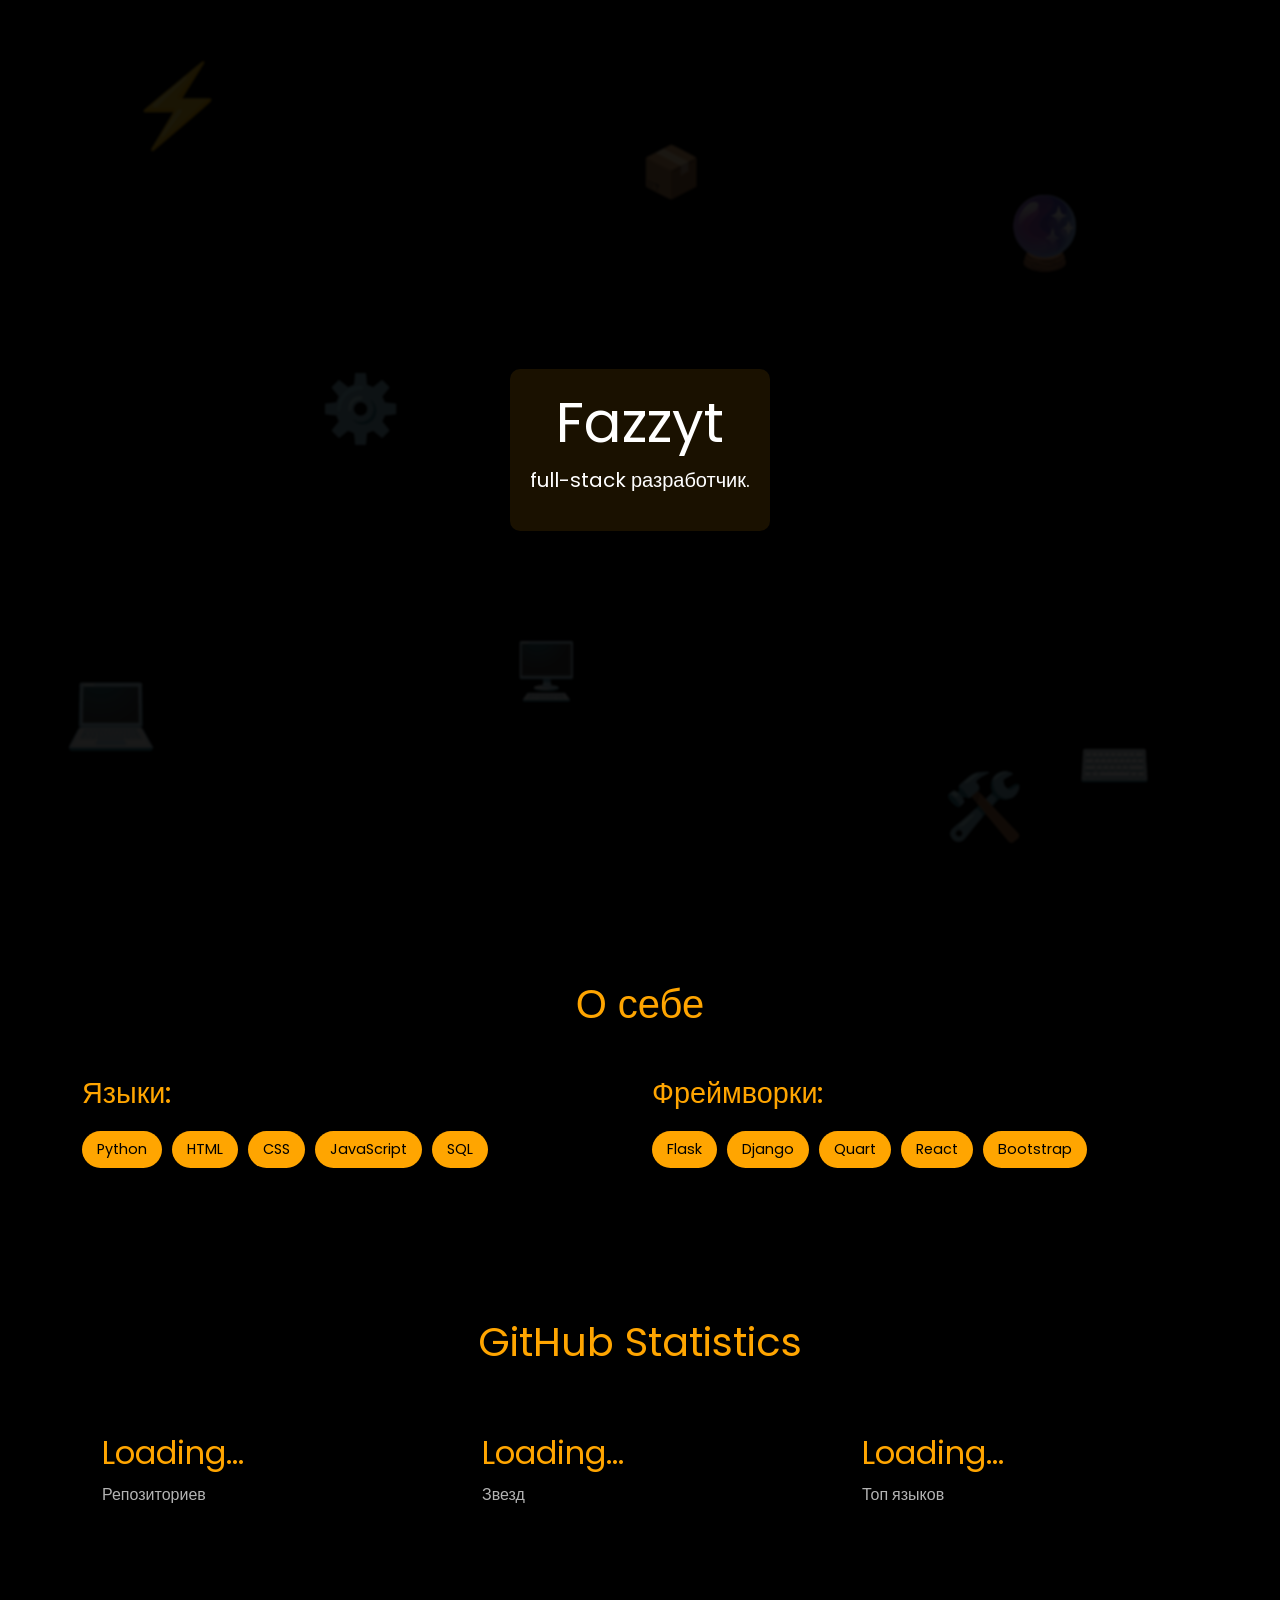
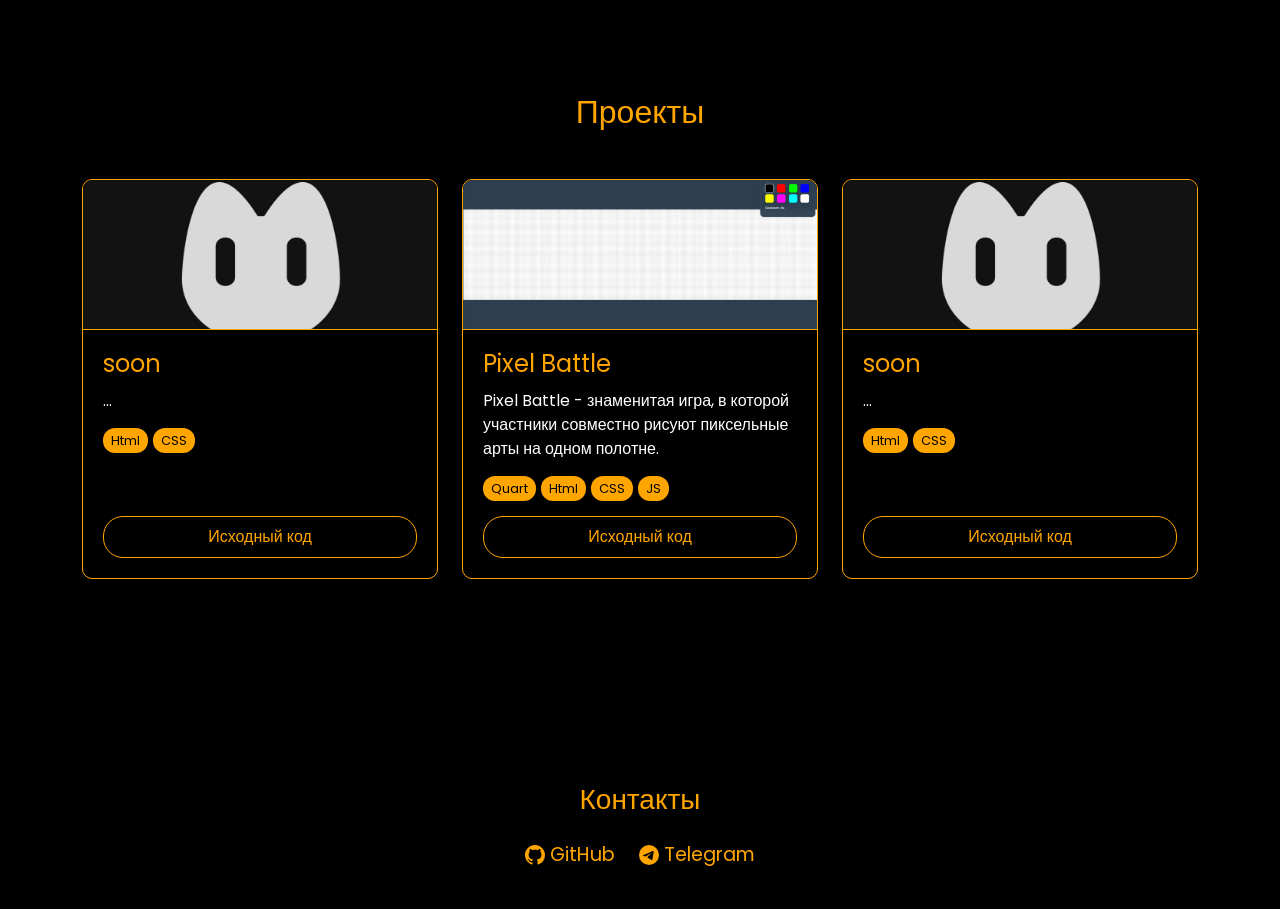
==== index.html @ d3c813a8 "1.3 пошалил" ====
<!DOCTYPE html>
<html lang="ru">
<head>
    <meta charset="UTF-8">
    <meta name="viewport" content="width=device-width, initial-scale=1.0">
    <title>Fazzyt</title>
    <link rel="stylesheet" href="css/bootstrap.css">
    <link rel="stylesheet" href="css/aos.css">
    <link rel="stylesheet" href="css/styles.css">
</head>
<body>

    <header class="parallax-header">
        <div class="parallax-bg"></div>
        <div class="floating-element" style="top: 5%; left: 10%; font-size: 80px;">⚡</div>
        <div class="floating-element" style="top: 20%; right: 15%; font-size: 70px;">🔮</div>
        <div class="floating-element" style="bottom: 15%; left: 5%; font-size: 75px;">💻</div>
        <div class="floating-element" style="top: 40%; left: 25%; font-size: 65px;">⚙️</div>
        <div class="floating-element" style="bottom: 10%; right: 10%; font-size: 60px;">⌨️</div>
        <div class="floating-element" style="top: 15%; left: 50%; font-size: 50px;">📦</div>
        <div class="floating-element" style="bottom: 5%; right: 20%; font-size: 65px;">🛠️</div>
        <div class="floating-element" style="top: 70%; left: 40%; font-size: 55px;">🖥️</div>
        
        <div class="header-content" data-aos="fade-up">
            <h1 class="display-4">Fazzyt</h1>
            <p class="lead">full-stack разработчик.</p>
        </div>
    </header>

    <section class="section about-section" data-aos="fade-up">
        <div class="parallax-bg"></div>
        <div class="container">
            <h2 class="section-title text-center mb-5">О себе</h2>
            <div class="row">
                <div class="col-md-6 mb-4 mb-md-0">
                    <h3 class="subsection-title">Языки:</h3>
                    <div class="skills-container">
                        <span class="skill-tag">Python</span>
                        <span class="skill-tag">HTML</span>
                        <span class="skill-tag">CSS</span>
                        <span class="skill-tag">JavaScript</span>
                        <span class="skill-tag">SQL</span>
                    </div>
                </div>

                <div class="col-md-6 mb-4 mb-md-0">
                    <h3 class="subsection-title">Фреймворки:</h3>
                    <div class="skills-container">
                        <span class="skill-tag">Flask</span>
                        <span class="skill-tag">Django</span>
                        <span class="skill-tag">Quart</span>
                        <span class="skill-tag">React</span>
                        <span class="skill-tag">Bootstrap</span>
                    </div>
                </div>
            </div>
        </div>
    </section>

    <section class="github-stats" data-aos="fade-up">
        <div class="container">
            <h2 class="section-title text-center mb-5">GitHub Statistics</h2>
            <div class="row">
                <div class="col-md-4">
                    <div class="github-card">
                        <div class="github-data">
                            <h3 id="total-repos">Loading...</h3>
                            <p>Репозиториев</p>
                        </div>
                    </div>
                </div>
                <div class="col-md-4">
                    <div class="github-card">
                        <div class="github-data">
                            <h3 id="total-stars">Loading...</h3>
                            <p>Звезд</p>
                        </div>
                    </div>
                </div>
                <div class="col-md-4">
                    <div class="github-card">
                        <div class="github-data">
                            <h3 id="top-languages">Loading...</h3>
                            <p>Топ языков</p>
                        </div>
                    </div>
                </div>
            </div>
        </div>
    </section>

    <section class="section">
        <div class="container">
            <h2 class="text-center mb-5" data-aos="fade-up" style="color: var(--primary-color);">Проекты</h2>
            <div class="row">

                <div class="col-md-6 col-lg-4 mb-4" data-aos="fade-up" data-aos-delay="100">
                    <div class="project">
                        <div class="project-image-container">
                            <img src="img/project-logo-1.png" alt="Проект 1">
                        </div>
                        <div class="project-content">
                            <div>
                                <h3 class="project-title">soon</h3>
                                <p class="project-description">...</p>
                                <div class="project-tags">
                                    <span class="project-tag">Html</span>
                                    <span class="project-tag">CSS</span>
                                </div>
                            </div>
                            <div class="project-links">
                                <a href="#" target="_blank" class="project-btn">Исходный код</a>
                            </div>
                        </div>
                    </div>
                </div>

                <div class="col-md-6 col-lg-4 mb-4" data-aos="fade-up" data-aos-delay="100">
                    <div class="project">
                        <div class="project-image-container">
                            <img src="img/pixel-battle.jpg" alt="pixel-battle">
                        </div>
                        <div class="project-content">
                            <div>
                                <h3 class="project-title">Pixel Battle</h3>
                                <p class="project-description">Pixel Battle - знаменитая игра, в которой участники совместно рисуют пиксельные арты на одном полотне.</p>
                                <div class="project-tags">
                                    <span class="project-tag">Quart</span>
                                    <span class="project-tag">Html</span>
                                    <span class="project-tag">CSS</span>
                                    <span class="project-tag">JS</span>
                                </div>
                            </div>
                            <div class="project-links">
                                <a href="https://github.com/Fazzyt/pixel-battle" target="_blank" class="project-btn">Исходный код</a>
                            </div>
                        </div>
                    </div>
                </div>

                <div class="col-md-6 col-lg-4 mb-4" data-aos="fade-up" data-aos-delay="100">
                    <div class="project">
                        <div class="project-image-container">
                            <img src="img/project-logo-1.png" alt="Проект 1">
                        </div>
                        <div class="project-content">
                            <div>
                                <h3 class="project-title">soon</h3>
                                <p class="project-description">...</p>
                                <div class="project-tags">
                                    <span class="project-tag">Html</span>
                                    <span class="project-tag">CSS</span>
                                </div>
                            </div>
                            <div class="project-links">
                                <a href="#" target="_blank" class="project-btn">Исходный код</a>
                            </div>
                        </div>
                    </div>
                </div>

            </div>
        </div>
    </section>

    <footer class="footer">
        <div class="container text-center">
            <h3 class="mb-4" style="color: var(--primary-color);">Контакты</h3>
            <div class="social-links">
                <a href="https://github.com/Fazzyt" target="_blank">
                    <svg xmlns="http://www.w3.org/2000/svg" width="20" height="20" fill="currentColor" class="bi bi-github" viewBox="0 0 16 16"><path d="M8 0C3.58 0 0 3.58 0 8c0 3.54 2.29 6.53 5.47 7.59.4.07.55-.17.55-.38 0-.19-.01-.82-.01-1.49-2.01.37-2.53-.49-2.69-.94-.09-.23-.48-.94-.82-1.13-.28-.15-.68-.52-.01-.53.63-.01 1.08.58 1.23.82.72 1.21 1.87.87 2.33.66.07-.52.28-.87.51-1.07-1.78-.2-3.64-.89-3.64-3.95 0-.87.31-1.59.82-2.15-.08-.2-.36-1.02.08-2.12 0 0 .67-.21 2.2.82.64-.18 1.32-.27 2-.27s1.36.09 2 .27c1.53-1.04 2.2-.82 2.2-.82.44 1.1.16 1.92.08 2.12.51.56.82 1.27.82 2.15 0 3.07-1.87 3.75-3.65 3.95.29.25.54.73.54 1.48 0 1.07-.01 1.93-.01 2.2 0 .21.15.46.55.38A8.01 8.01 0 0 0 16 8c0-4.42-3.58-8-8-8"/></svg>
                    GitHub</a>
                <a href="https://t.me/fazzyt" target="_blank">
                    <svg xmlns="http://www.w3.org/2000/svg" width="20" height="20" fill="currentColor" class="bi bi-telegram" viewBox="0 0 16 16"><path d="M16 8A8 8 0 1 1 0 8a8 8 0 0 1 16 0M8.287 5.906q-1.168.486-4.666 2.01-.567.225-.595.442c-.03.243.275.339.69.47l.175.055c.408.133.958.288 1.243.294q.39.01.868-.32 3.269-2.206 3.374-2.23c.05-.012.12-.026.166.016s.042.12.037.141c-.03.129-1.227 1.241-1.846 1.817-.193.18-.33.307-.358.336a8 8 0 0 1-.188.186c-.38.366-.664.64.015 1.088.327.216.589.393.85.571.284.194.568.387.936.629q.14.092.27.187c.331.236.63.448.997.414.214-.02.435-.22.547-.82.265-1.417.786-4.486.906-5.751a1.4 1.4 0 0 0-.013-.315.34.34 0 0 0-.114-.217.53.53 0 0 0-.31-.093c-.3.005-.763.166-2.984 1.09"/></svg>
                    Telegram</a>
            </div>
        </div>
    </footer>

    <script src="javascript/jquery.js"></script>
    <script src="javascript/bootstrap.js"></script>
    <script src="javascript/aos.js"></script>
    <script src="javascript/scripts.js"></script>
    <script src="javascript/github.js"></script>
</body>
</html>
---- css/styles.css ----
@font-face {
    font-family: 'Poppins';
    src: url('../Poppins-Regular.ttf') format('truetype');
}

:root {
    --primary-color: #FFA500;
    --secondary-color: #000000;
    --text-color: #FFFFFF;
}

body {
    font-family: 'Poppins', sans-serif;
    color: var(--text-color);
    margin: 0;
    padding: 0;
    overflow-x: hidden;
    background-color: var(--secondary-color);
    perspective: 1px;
    transform-style: preserve-3d;
}

.parallax-header {
    height: 100vh;
    position: relative;
    overflow: hidden;
    display: flex;
    align-items: center;
    justify-content: center;
    transform-style: preserve-3d;
}

.parallax-header::before {
    content: '';
    position: absolute;
    top: 0;
    left: 0;
    right: 0;
    bottom: 0;
    background: linear-gradient(rgba(0,0,0,0.7), rgba(0,0,0,0.8));
    z-index: -1;
    transform: translateZ(-1px) scale(2.2);
    transition: transform 0.5s ease-out;
}

.parallax-header::after {
    content: '';
    position: absolute;
    top: 0;
    left: 0;
    right: 0;
    bottom: 0;
    background: radial-gradient(circle, transparent 50%, var(--secondary-color) 150%);
    z-index: -1;
}

.header-content {
    text-align: center;
    color: var(--text-color);
    padding: 20px;
    border-radius: 10px;
    backdrop-filter: blur(5px);
    background: rgba(255,165,0,0.1);
    transform-style: preserve-3d;
    transition: transform 0.3s ease;
}

.section {
    padding: 100px 0;
    position: relative;
    overflow: hidden;
    transform-style: preserve-3d;
}

.section::before {
    content: '';
    position: absolute;
    top: 0;
    left: 0;
    right: 0;
    bottom: 0;
    opacity: 0.05;
    z-index: -1;
    transform: translateZ(-1px) scale(2);
}

.parallax-element {
    transform: translateZ(-2px) scale(3);
    position: absolute;
    transition: transform 0.3s ease-out;
}

.project {
    position: relative;
    background: rgba(0, 0, 0, 0.8);
    border: 1px solid var(--primary-color);
    overflow: hidden;
    height: 400px;
    display: flex;
    flex-direction: column;
    transition: all 0.4s ease;
    border-radius: 10px;
    margin-bottom: 40px;
    transform-style: preserve-3d;
}

.project::before {
    content: '';
    position: absolute;
    top: -100%;
    left: 0;
    width: 100%;
    height: 100%;
    transition: 0.5s;
}

.project:hover::before {
    top: 100%;
}

.project-image-container {
    position: relative;
    height: 150px;
    overflow: hidden;
    border-bottom: 1px solid var(--primary-color);
}

.project img {
    width: 100%;
    height: 100%;
    object-fit: cover;
    transition: transform 0.5s;
}

.project:hover img {
    transform: scale(1.1);
}

.project-content {
    padding: 20px;
    flex-grow: 1;
    display: flex;
    flex-direction: column;
    justify-content: space-between;
}

.project-title {
    color: var(--primary-color);
    font-size: 1.5em;
    margin-bottom: 10px;
    position: relative;
}

.project-description {
    color: var(--text-color);
    margin-bottom: 15px;
}

.project-tags {
    display: flex;
    flex-wrap: wrap;
    gap: 5px;
    margin-bottom: 15px;
}

.project-tag {
    background: var(--primary-color);
    color: var(--secondary-color);
    padding: 3px 8px;
    border-radius: 12px;
    font-size: 0.8em;
}

.project-links {
    display: flex;
    gap: 10px;
}

.project-btn {
    background: transparent;
    border: 1px solid var(--primary-color);
    color: var(--primary-color);
    padding: 8px 15px;
    border-radius: 20px;
    transition: all 0.3s;
    text-decoration: none;
    flex: 1;
    text-align: center;
}

.project-btn:hover {
    background: var(--primary-color);
    color: var(--secondary-color);
    text-decoration: none;
}

.about-section {
    padding: 80px 0;
    background-color: var(--background-color);
}

.section-title {
    color: var(--primary-color);
    font-size: 2.5rem;
    margin-bottom: 40px;
}

.subsection-title {
    color: var(--primary-color);
    font-size: 1.8rem;
    margin-bottom: 20px;
}

.skills-container {
    display: flex;
    flex-wrap: wrap;
    gap: 10px;
    margin-bottom: 20px;
}

.skill-tag {
    background-color: var(--primary-color);
    color: var(--secondary-color);
    padding: 8px 15px;
    border-radius: 20px;
    font-size: 0.9rem;
    transition: all 0.3s ease;
}

.skill-tag:hover {
    transform: translateY(-3px);
    box-shadow: 0 4px 8px rgba(108, 99, 255, 0.2);
}

.info-list {
    color: var(--text-color);
    list-style-type: none;
    padding: 0;
}

.info-list li {
    margin-bottom: 10px;
    font-size: 1rem;
}

.info-list li strong {
    color: var(--secondary-color);
    margin-right: 10px;
}

.footer {
    background: var(--secondary-color);
    color: var(--text-color);
    padding: 40px 0;
}

.social-links a {
    color: var(--primary-color);
    margin: 0 10px;
    font-size: 1.2em;
    transition: color 0.3s ease;
    text-decoration: none;
}

.social-links a:hover {
    color: var(--text-color);
}

[data-aos] {
    opacity: 0;
    transform: translateY(30px);
    transition: all 0.8s ease;
}

[data-aos].aos-animate {
    opacity: 1;
    transform: translateY(0);
}

.parallax-bg {
    position: absolute;
    top: 0;
    left: 0;
    right: 0;
    bottom: 0;
    z-index: -1;
    background-size: cover;
    background-position: center;
    transform: translateZ(-1px) scale(2);
}

.parallax-particles {
    position: fixed;
    top: 0;
    left: 0;
    width: 100%;
    height: 100%;
    pointer-events: none;
    z-index: 0;
}

.particle {
    position: absolute;
    background: var(--primary-color);
    border-radius: 50%;
    opacity: 0.3;
    transform-origin: center;
}

.floating-element {
    position: absolute;
    opacity: 0.1;
    pointer-events: none;
    filter: blur(1px);
    animation: float 6s ease-in-out infinite;
}

@keyframes float {
    0%, 100% { transform: translateY(0) rotate(0deg); }
    50% { transform: translateY(-20px) rotate(10deg); }
}

.parallax-wrapper {
    perspective: 1000px;
    transform-style: preserve-3d;
}

.github-stats {
    background-color: var(--background-color);
    padding: 50px 0;
}

.github-card {
    background-color: var(--card-background);
    border-radius: 10px;
    padding: 20px;
    display: flex;
    align-items: center;
    box-shadow: 0 4px 6px rgba(0,0,0,0.1);
    transition: transform 0.3s;
}

.github-card:hover {
    transform: scale(1.05);
}

.github-data h3 {
    color: var(--primary-color);
    font-size: 2rem;
    margin-bottom: 10px;
}

.github-data p {
    color: var(--text-color);
    opacity: 0.7;
}

@media (max-width: 768px) {
    .project {
        height : 300px;
    }
    .project-image-container {
        height: 150px;
    }
    .project-content {
        padding: 15px;
    }
    .project-title {
        font-size: 1.2em;
    }
    .project-description {
        font-size: 0.9em;
    }
    .project-tags {
        gap: 3px;
    }
    .project-tag {
        padding: 2px 5px;
        font-size: 0.7em;
    }
    .project-links {
        gap: 5px;
    }
    .project-btn {
        padding: 5px 10px;
        font-size: 0.8em;
    }
    .skills-container {
        gap: 5px;
    }
    .skill-tag {
        padding: 3px 10px;
        font-size: 0.8em;
    }
    .section-title {
        font-size: 2rem;
    }
    .subsection-title {
        font-size: 1.5rem;
    }
}
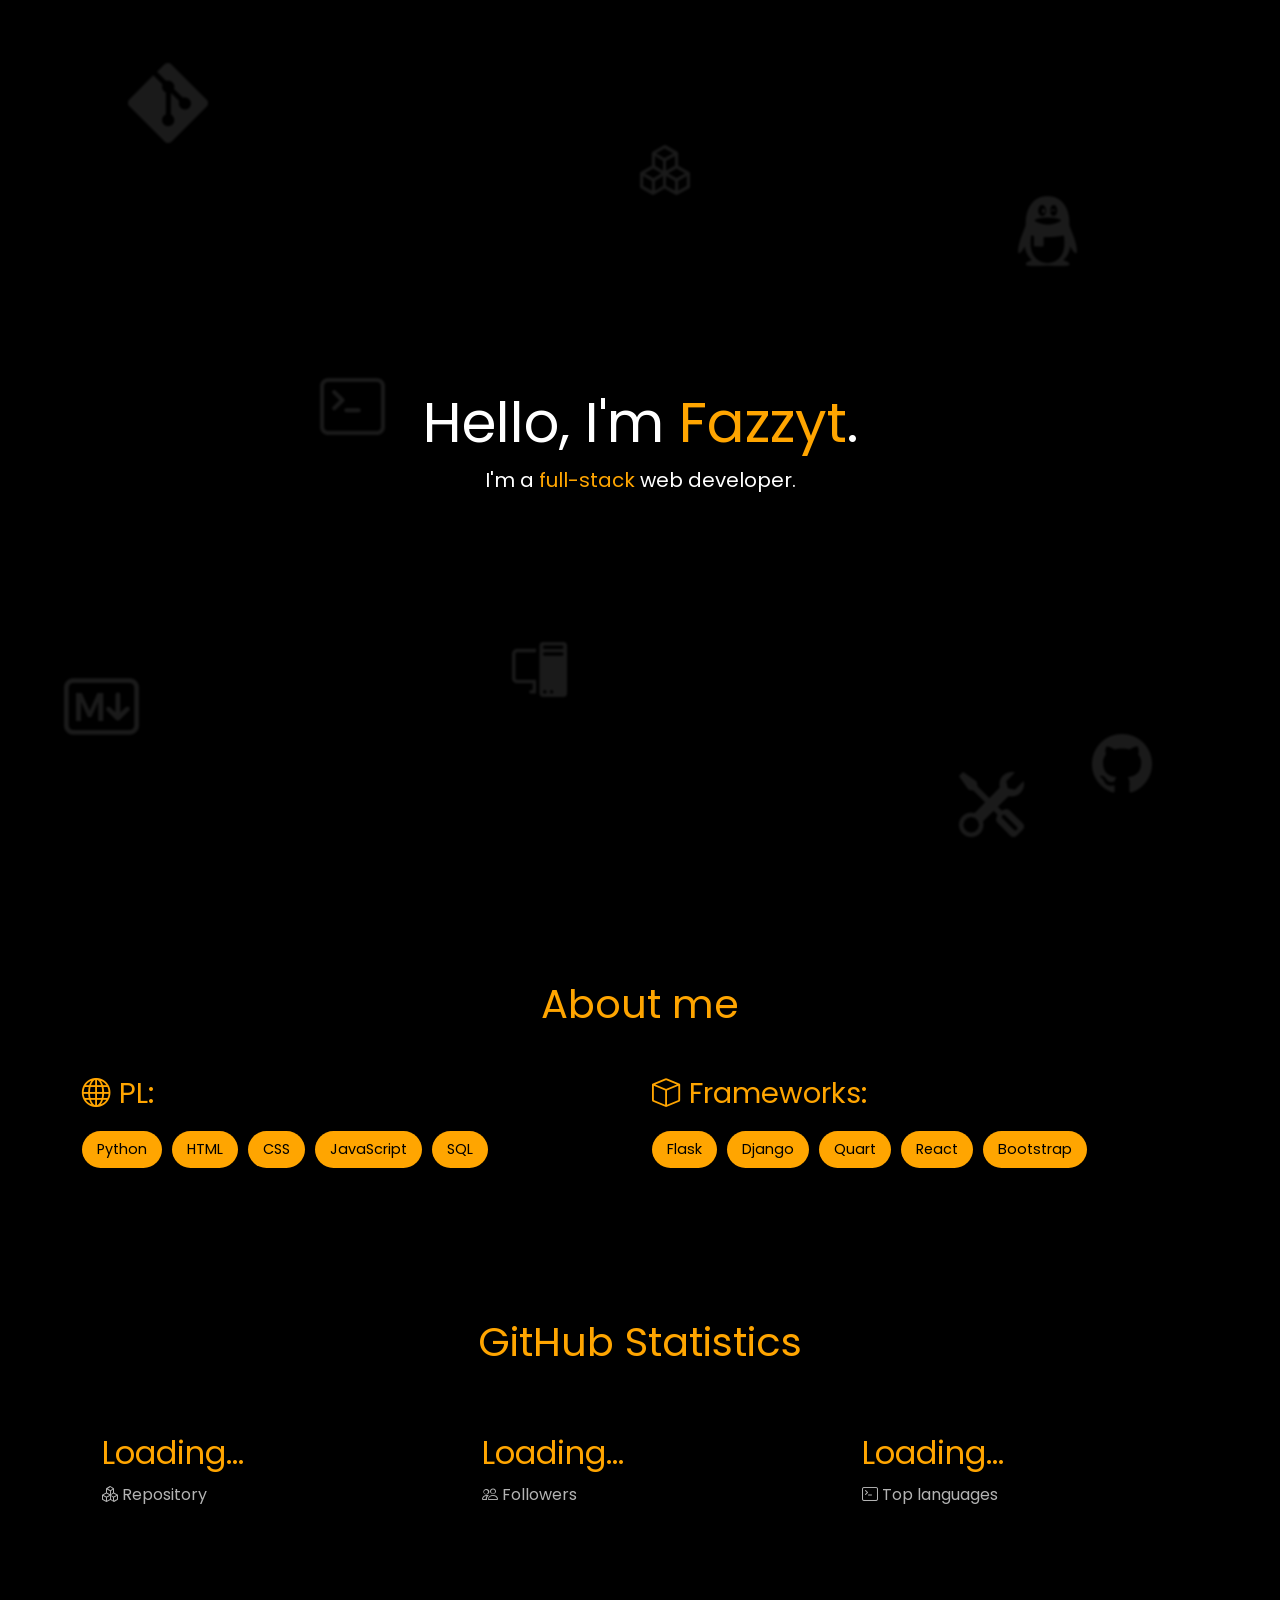
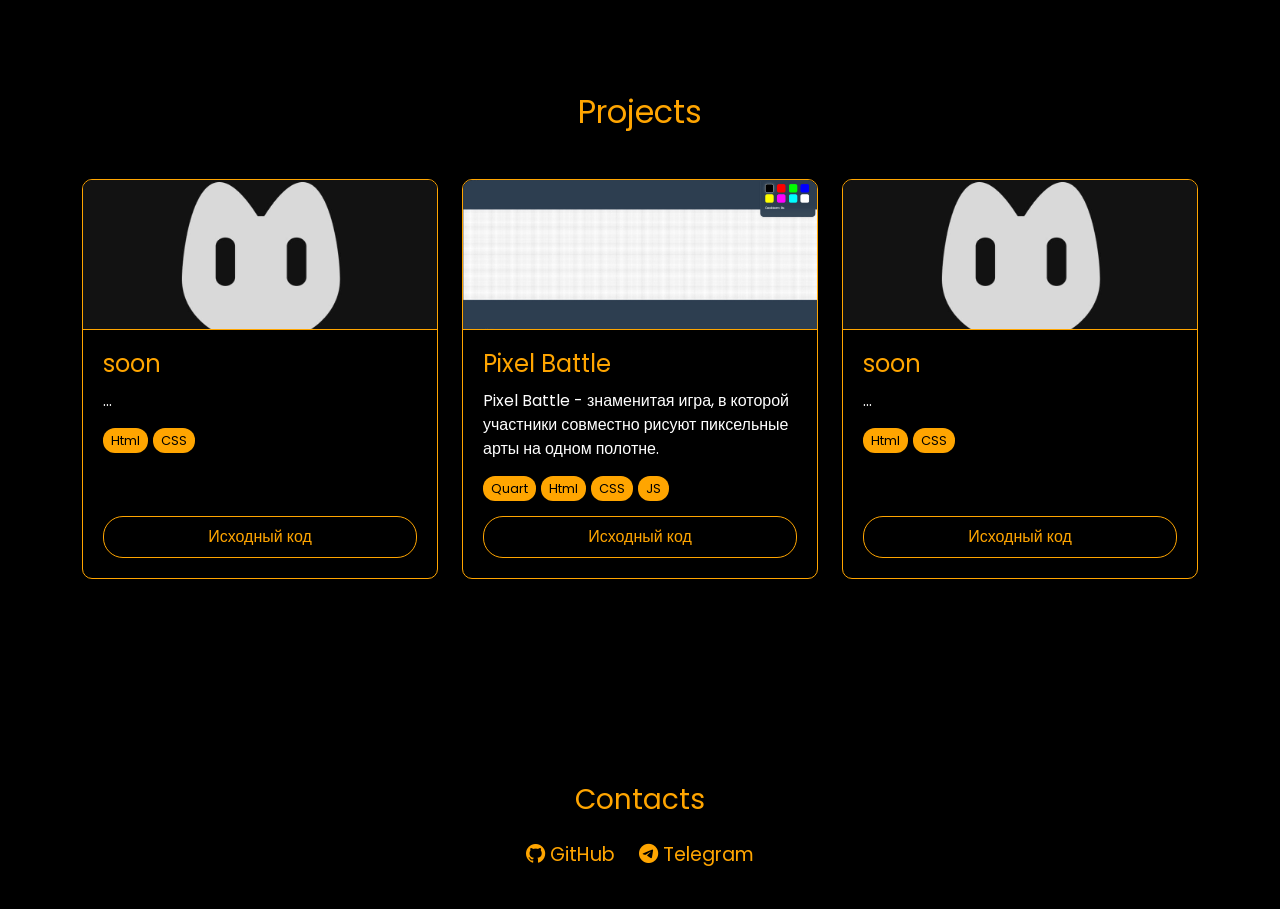
==== commit 72f1b43e: "1.5 No comment's" ====
--- a/index.html
+++ b/index.html
@@ -4,36 +4,43 @@
     <meta charset="UTF-8">
     <meta name="viewport" content="width=device-width, initial-scale=1.0">
     <title>Fazzyt</title>
+
+    <link rel="stylesheet" href="icons/font/bootstrap-icons.min.css">
+
     <link rel="stylesheet" href="css/bootstrap.css">
     <link rel="stylesheet" href="css/aos.css">
     <link rel="stylesheet" href="css/styles.css">
 </head>
 <body>
+        
+    
+
 
     <header class="parallax-header">
         <div class="parallax-bg"></div>
-        <div class="floating-element" style="top: 5%; left: 10%; font-size: 80px;">⚡</div>
-        <div class="floating-element" style="top: 20%; right: 15%; font-size: 70px;">🔮</div>
-        <div class="floating-element" style="bottom: 15%; left: 5%; font-size: 75px;">💻</div>
-        <div class="floating-element" style="top: 40%; left: 25%; font-size: 65px;">⚙️</div>
-        <div class="floating-element" style="bottom: 10%; right: 10%; font-size: 60px;">⌨️</div>
-        <div class="floating-element" style="top: 15%; left: 50%; font-size: 50px;">📦</div>
-        <div class="floating-element" style="bottom: 5%; right: 20%; font-size: 65px;">🛠️</div>
-        <div class="floating-element" style="top: 70%; left: 40%; font-size: 55px;">🖥️</div>
+        <div class="floating-element" style="top: 5%; left: 10%; font-size: 80px;"><i class="bi bi-git"></i></div>
+        <div class="floating-element" style="top: 20%; right: 15%; font-size: 70px;"><i class="bi bi-tencent-qq"></i></div>
+        <div class="floating-element" style="bottom: 15%; left: 5%; font-size: 75px;"><i class="bi bi-markdown"></i></div>
+        <div class="floating-element" style="top: 40%; left: 25%; font-size: 65px;"><i class="bi bi-terminal"></i></div>
+        <div class="floating-element" style="bottom: 10%; right: 10%; font-size: 60px;"><i class="bi bi-github"></i></div>
+        <div class="floating-element" style="top: 15%; left: 50%; font-size: 50px;"><i class="bi bi-boxes"></i></div>
+        <div class="floating-element" style="bottom: 5%; right: 20%; font-size: 65px;"><i class="bi bi-tools"></i></div>
+        <div class="floating-element" style="top: 70%; left: 40%; font-size: 55px;"><i class="bi bi-pc-display"></i></div>
         
         <div class="header-content" data-aos="fade-up">
-            <h1 class="display-4">Fazzyt</h1>
-            <p class="lead">full-stack разработчик.</p>
+            <h1 class="display-4">Hello, I'm <span>Fazzyt</span>.</h1>
+            <p class="lead">I'm a <span>full-stack</span> web developer.</p>
         </div>
+        
     </header>
 
     <section class="section about-section" data-aos="fade-up">
         <div class="parallax-bg"></div>
         <div class="container">
-            <h2 class="section-title text-center mb-5">О себе</h2>
+            <h2 class="section-title text-center mb-5">About me</h2>
             <div class="row">
                 <div class="col-md-6 mb-4 mb-md-0">
-                    <h3 class="subsection-title">Языки:</h3>
+                    <h3 class="subsection-title"><i class="bi bi-globe"></i> PL:</h3>
                     <div class="skills-container">
                         <span class="skill-tag">Python</span>
                         <span class="skill-tag">HTML</span>
@@ -44,7 +51,7 @@
                 </div>
 
                 <div class="col-md-6 mb-4 mb-md-0">
-                    <h3 class="subsection-title">Фреймворки:</h3>
+                    <h3 class="subsection-title"><i class="bi bi-box"></i> Frameworks:</h3>
                     <div class="skills-container">
                         <span class="skill-tag">Flask</span>
                         <span class="skill-tag">Django</span>
@@ -65,15 +72,15 @@
                     <div class="github-card">
                         <div class="github-data">
                             <h3 id="total-repos">Loading...</h3>
-                            <p>Репозиториев</p>
+                            <p><i class="bi bi-boxes"></i> Repository</p>
                         </div>
                     </div>
                 </div>
                 <div class="col-md-4">
                     <div class="github-card">
                         <div class="github-data">
-                            <h3 id="total-stars">Loading...</h3>
-                            <p>Звезд</p>
+                            <h3 id="total-followers">Loading...</h3>
+                            <p><i class="bi bi-people"></i> Followers</p>
                         </div>
                     </div>
                 </div>
@@ -81,7 +88,7 @@
                     <div class="github-card">
                         <div class="github-data">
                             <h3 id="top-languages">Loading...</h3>
-                            <p>Топ языков</p>
+                            <p><i class="bi bi-terminal"></i> Top languages</p>
                         </div>
                     </div>
                 </div>
@@ -91,7 +98,7 @@
 
     <section class="section">
         <div class="container">
-            <h2 class="text-center mb-5" data-aos="fade-up" style="color: var(--primary-color);">Проекты</h2>
+            <h2 class="text-center mb-5" data-aos="fade-up" style="color: var(--primary-color);">Projects</h2>
             <div class="row">
 
                 <div class="col-md-6 col-lg-4 mb-4" data-aos="fade-up" data-aos-delay="100">
@@ -165,13 +172,13 @@
 
     <footer class="footer">
         <div class="container text-center">
-            <h3 class="mb-4" style="color: var(--primary-color);">Контакты</h3>
+            <h3 class="mb-4" style="color: var(--primary-color);">Contacts</h3>
             <div class="social-links">
                 <a href="https://github.com/Fazzyt" target="_blank">
-                    <svg xmlns="http://www.w3.org/2000/svg" width="20" height="20" fill="currentColor" class="bi bi-github" viewBox="0 0 16 16"><path d="M8 0C3.58 0 0 3.58 0 8c0 3.54 2.29 6.53 5.47 7.59.4.07.55-.17.55-.38 0-.19-.01-.82-.01-1.49-2.01.37-2.53-.49-2.69-.94-.09-.23-.48-.94-.82-1.13-.28-.15-.68-.52-.01-.53.63-.01 1.08.58 1.23.82.72 1.21 1.87.87 2.33.66.07-.52.28-.87.51-1.07-1.78-.2-3.64-.89-3.64-3.95 0-.87.31-1.59.82-2.15-.08-.2-.36-1.02.08-2.12 0 0 .67-.21 2.2.82.64-.18 1.32-.27 2-.27s1.36.09 2 .27c1.53-1.04 2.2-.82 2.2-.82.44 1.1.16 1.92.08 2.12.51.56.82 1.27.82 2.15 0 3.07-1.87 3.75-3.65 3.95.29.25.54.73.54 1.48 0 1.07-.01 1.93-.01 2.2 0 .21.15.46.55.38A8.01 8.01 0 0 0 16 8c0-4.42-3.58-8-8-8"/></svg>
+                    <i class="bi-github" style="width: 20; height: 20;"></i>
                     GitHub</a>
                 <a href="https://t.me/fazzyt" target="_blank">
-                    <svg xmlns="http://www.w3.org/2000/svg" width="20" height="20" fill="currentColor" class="bi bi-telegram" viewBox="0 0 16 16"><path d="M16 8A8 8 0 1 1 0 8a8 8 0 0 1 16 0M8.287 5.906q-1.168.486-4.666 2.01-.567.225-.595.442c-.03.243.275.339.69.47l.175.055c.408.133.958.288 1.243.294q.39.01.868-.32 3.269-2.206 3.374-2.23c.05-.012.12-.026.166.016s.042.12.037.141c-.03.129-1.227 1.241-1.846 1.817-.193.18-.33.307-.358.336a8 8 0 0 1-.188.186c-.38.366-.664.64.015 1.088.327.216.589.393.85.571.284.194.568.387.936.629q.14.092.27.187c.331.236.63.448.997.414.214-.02.435-.22.547-.82.265-1.417.786-4.486.906-5.751a1.4 1.4 0 0 0-.013-.315.34.34 0 0 0-.114-.217.53.53 0 0 0-.31-.093c-.3.005-.763.166-2.984 1.09"/></svg>
+                    <i class="bi-telegram" style="width: 20; height: 20;"></i>
                     Telegram</a>
             </div>
         </div>
@@ -182,5 +189,6 @@
     <script src="javascript/aos.js"></script>
     <script src="javascript/scripts.js"></script>
     <script src="javascript/github.js"></script>
+    <script src="javascript/header.js"></script>
 </body>
 </html>
--- a/css/styles.css
+++ b/css/styles.css
@@ -59,10 +59,12 @@
     color: var(--text-color);
     padding: 20px;
     border-radius: 10px;
-    backdrop-filter: blur(5px);
-    background: rgba(255,165,0,0.1);
     transform-style: preserve-3d;
     transition: transform 0.3s ease;
+}
+
+.header-content span {
+    color: var(--primary-color);
 }
 
 .section {
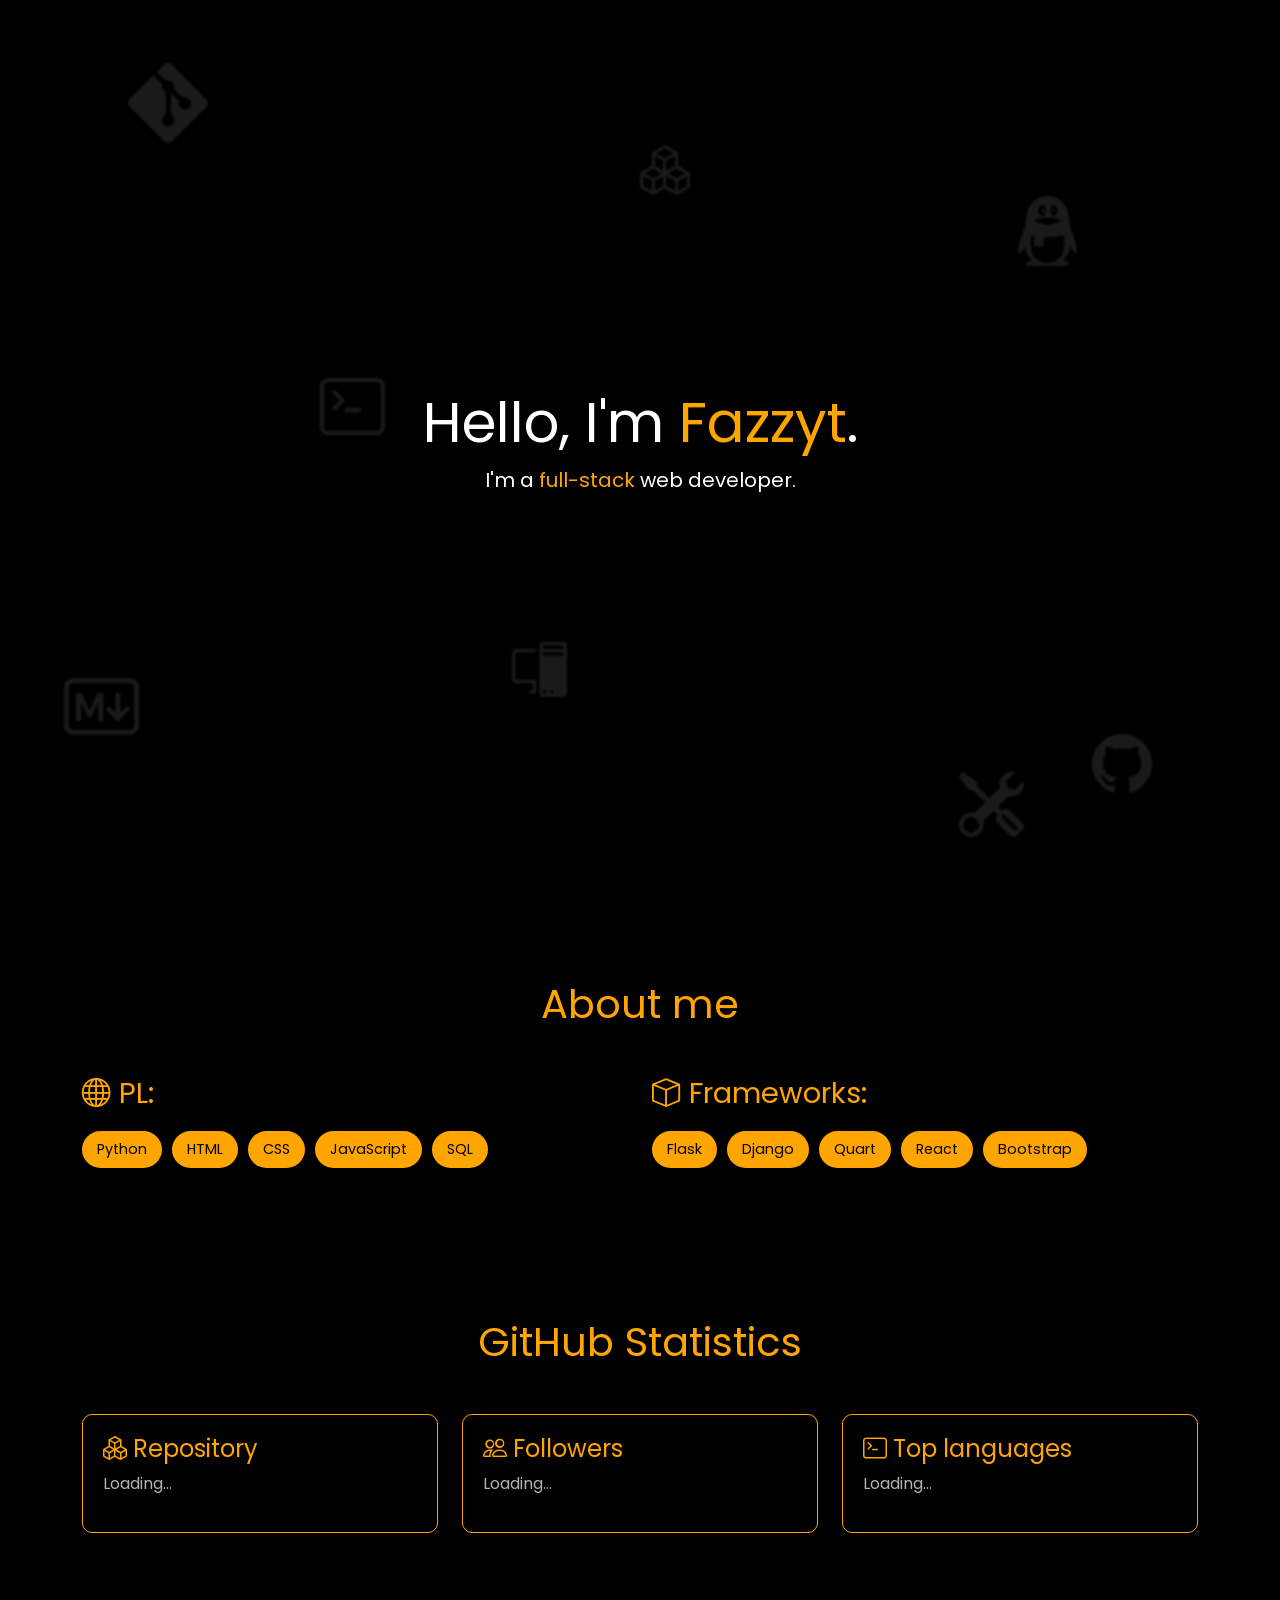
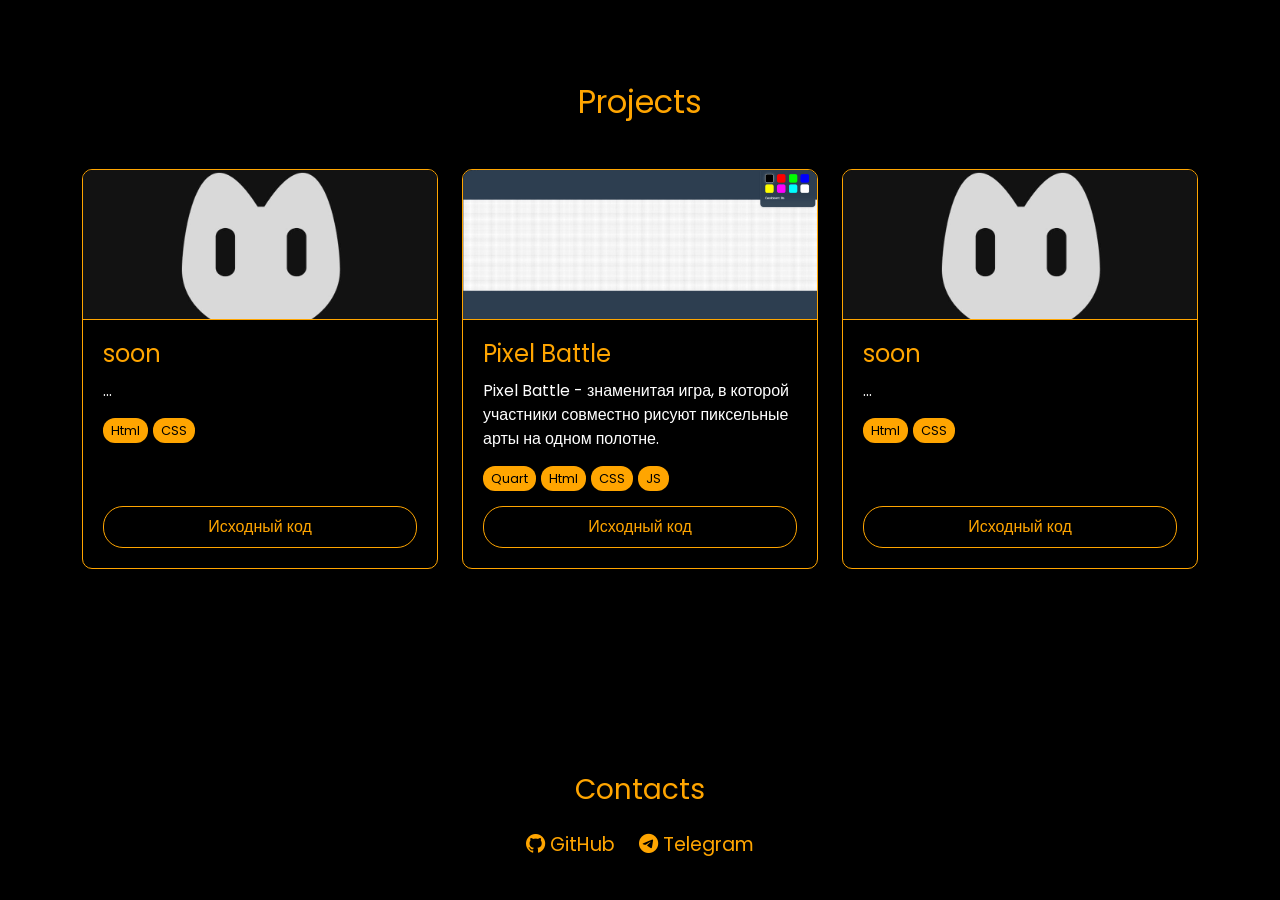
==== commit f40b0d19: "1.6" ====
--- a/index.html
+++ b/index.html
@@ -71,24 +71,24 @@
                 <div class="col-md-4">
                     <div class="github-card">
                         <div class="github-data">
-                            <h3 id="total-repos">Loading...</h3>
-                            <p><i class="bi bi-boxes"></i> Repository</p>
+                            <h4><i class="bi bi-boxes"></i> Repository</h4>
+                            <p id="total-repos">Loading...</p>
                         </div>
                     </div>
                 </div>
                 <div class="col-md-4">
                     <div class="github-card">
                         <div class="github-data">
-                            <h3 id="total-followers">Loading...</h3>
-                            <p><i class="bi bi-people"></i> Followers</p>
+                            <h4><i class="bi bi-people"></i> Followers</h4>
+                            <p id="total-followers">Loading...</p>
                         </div>
                     </div>
                 </div>
                 <div class="col-md-4">
                     <div class="github-card">
                         <div class="github-data">
-                            <h3 id="top-languages">Loading...</h3>
-                            <p><i class="bi bi-terminal"></i> Top languages</p>
+                            <h4><i class="bi bi-terminal"></i> Top languages</h4>
+                            <p id="top-languages">Loading...</p>
                         </div>
                     </div>
                 </div>
--- a/css/styles.css
+++ b/css/styles.css
@@ -333,8 +333,9 @@
 }
 
 .github-card {
-    background-color: var(--card-background);
+    background-color: var(--secondary-color);
     border-radius: 10px;
+    border: 1px solid var(--primary-color);
     padding: 20px;
     display: flex;
     align-items: center;
@@ -346,10 +347,10 @@
     transform: scale(1.05);
 }
 
-.github-data h3 {
-    color: var(--primary-color);
-    font-size: 2rem;
-    margin-bottom: 10px;
+.github-data h4 {
+    color: var(--primary-color);
+    font-size: 1.5rem;
+    margin-bottom: 8px;
 }
 
 .github-data p {
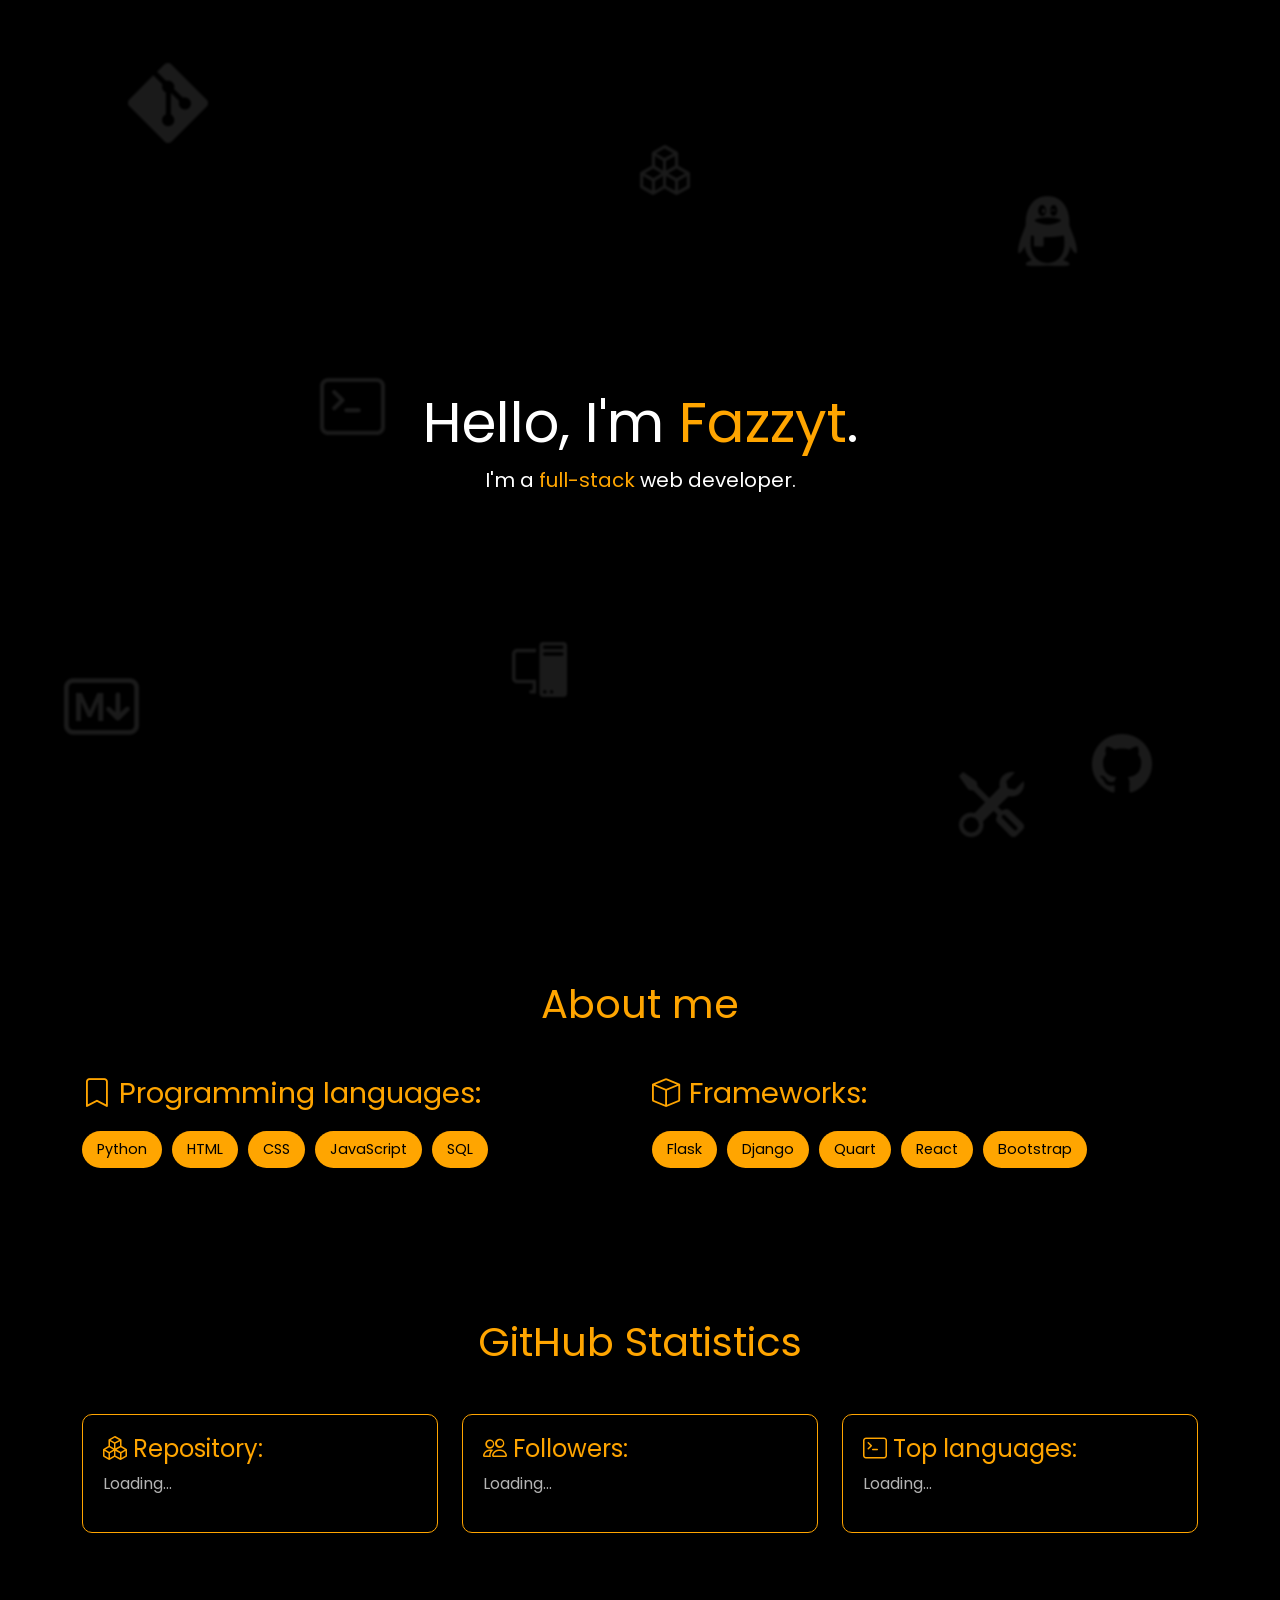
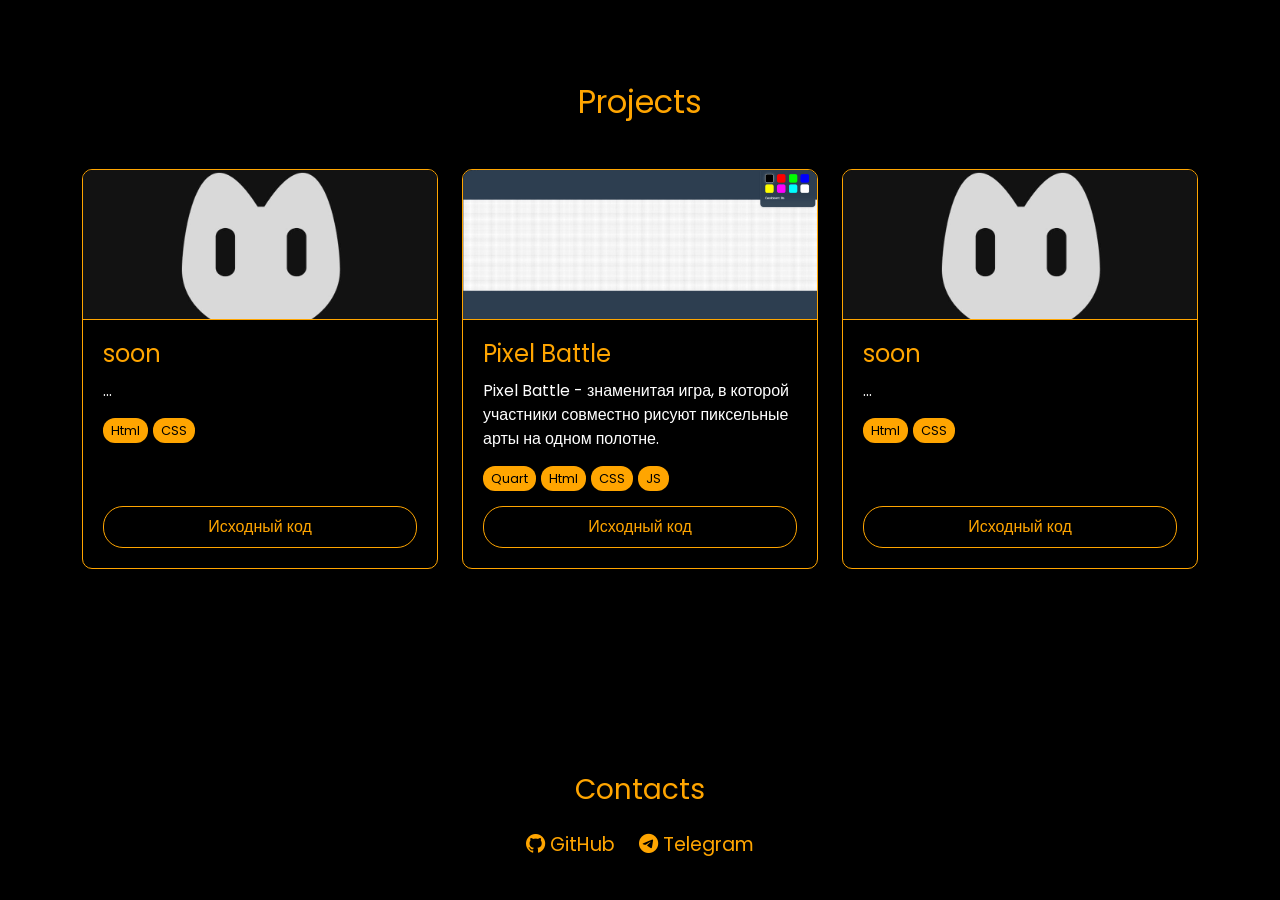
==== commit 6d796909: "1.6.1" ====
--- a/index.html
+++ b/index.html
@@ -40,7 +40,7 @@
             <h2 class="section-title text-center mb-5">About me</h2>
             <div class="row">
                 <div class="col-md-6 mb-4 mb-md-0">
-                    <h3 class="subsection-title"><i class="bi bi-globe"></i> PL:</h3>
+                    <h3 class="subsection-title"><i class="bi bi-bookmark"></i> Programming languages:</h3>
                     <div class="skills-container">
                         <span class="skill-tag">Python</span>
                         <span class="skill-tag">HTML</span>
@@ -71,7 +71,7 @@
                 <div class="col-md-4">
                     <div class="github-card">
                         <div class="github-data">
-                            <h4><i class="bi bi-boxes"></i> Repository</h4>
+                            <h4><i class="bi bi-boxes"></i> Repository:</h4>
                             <p id="total-repos">Loading...</p>
                         </div>
                     </div>
@@ -79,7 +79,7 @@
                 <div class="col-md-4">
                     <div class="github-card">
                         <div class="github-data">
-                            <h4><i class="bi bi-people"></i> Followers</h4>
+                            <h4><i class="bi bi-people"></i> Followers:</h4>
                             <p id="total-followers">Loading...</p>
                         </div>
                     </div>
@@ -87,7 +87,7 @@
                 <div class="col-md-4">
                     <div class="github-card">
                         <div class="github-data">
-                            <h4><i class="bi bi-terminal"></i> Top languages</h4>
+                            <h4><i class="bi bi-terminal"></i> Top languages:</h4>
                             <p id="top-languages">Loading...</p>
                         </div>
                     </div>
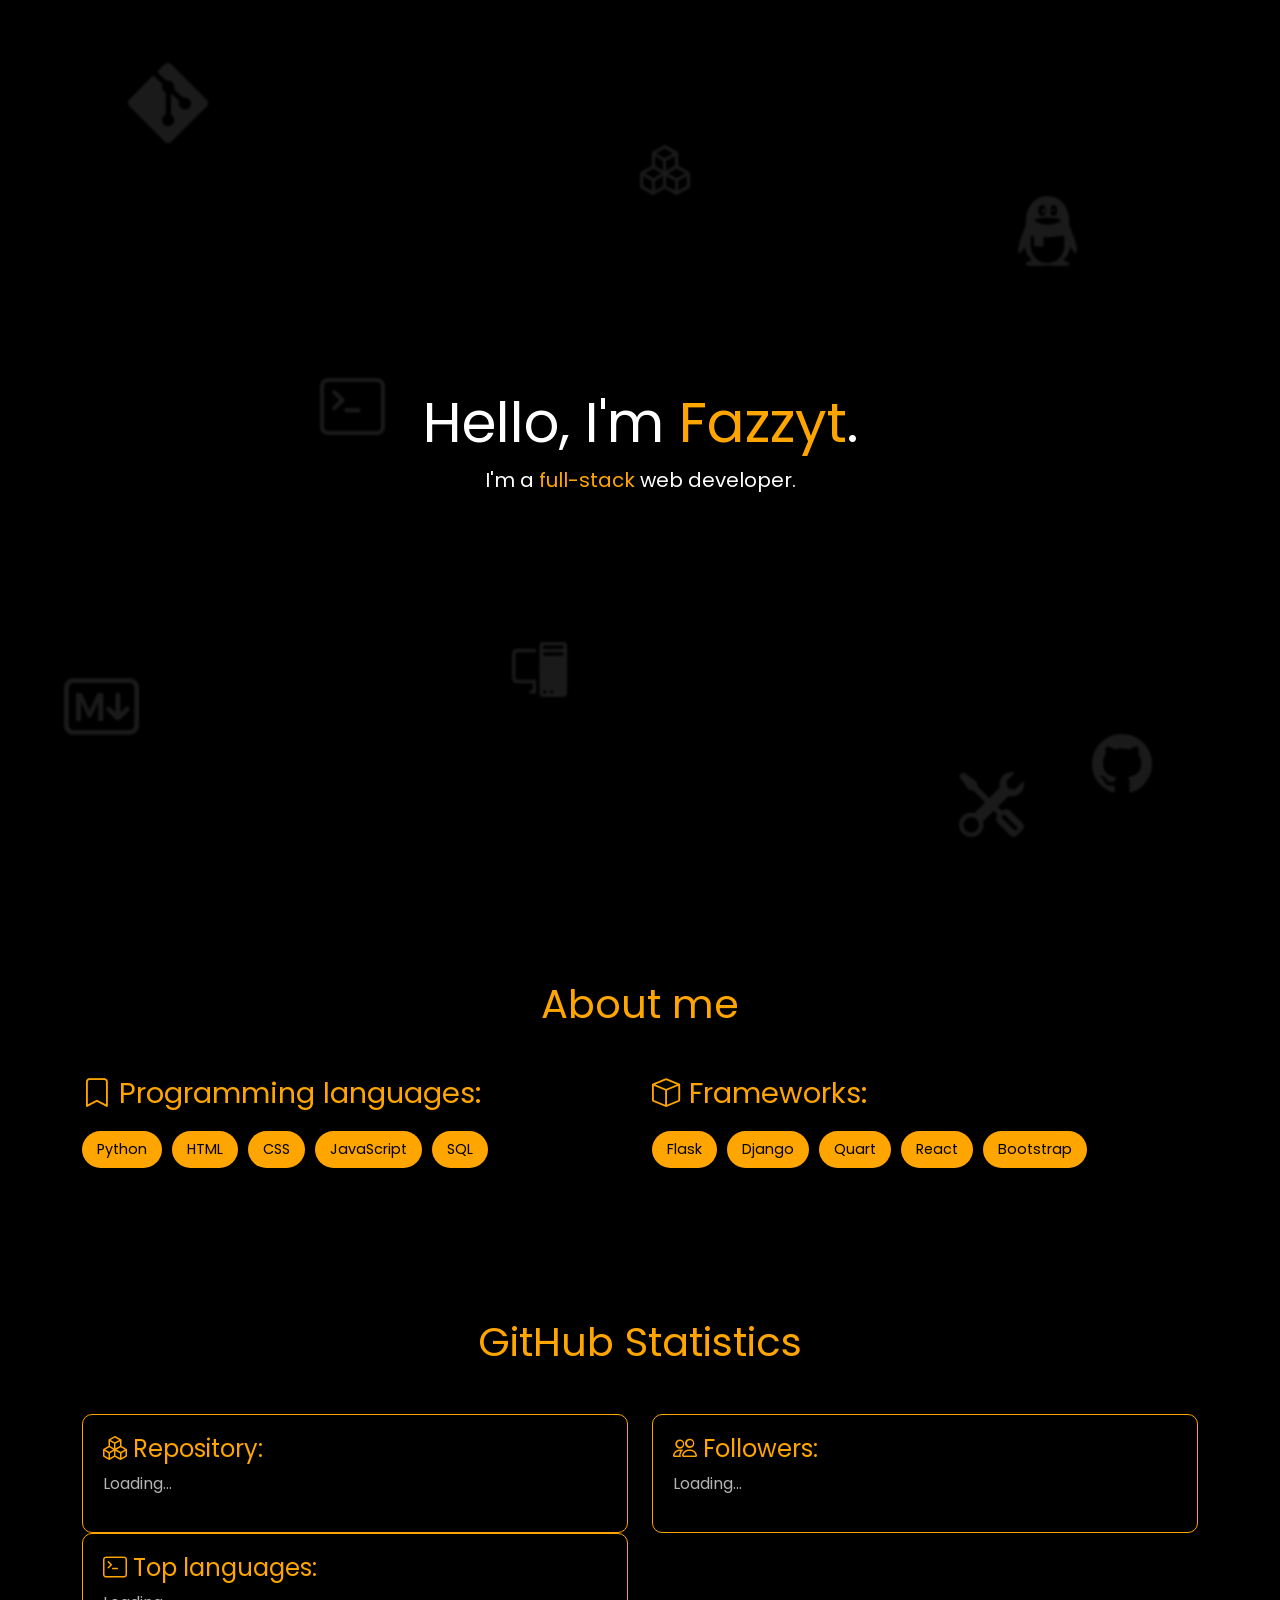
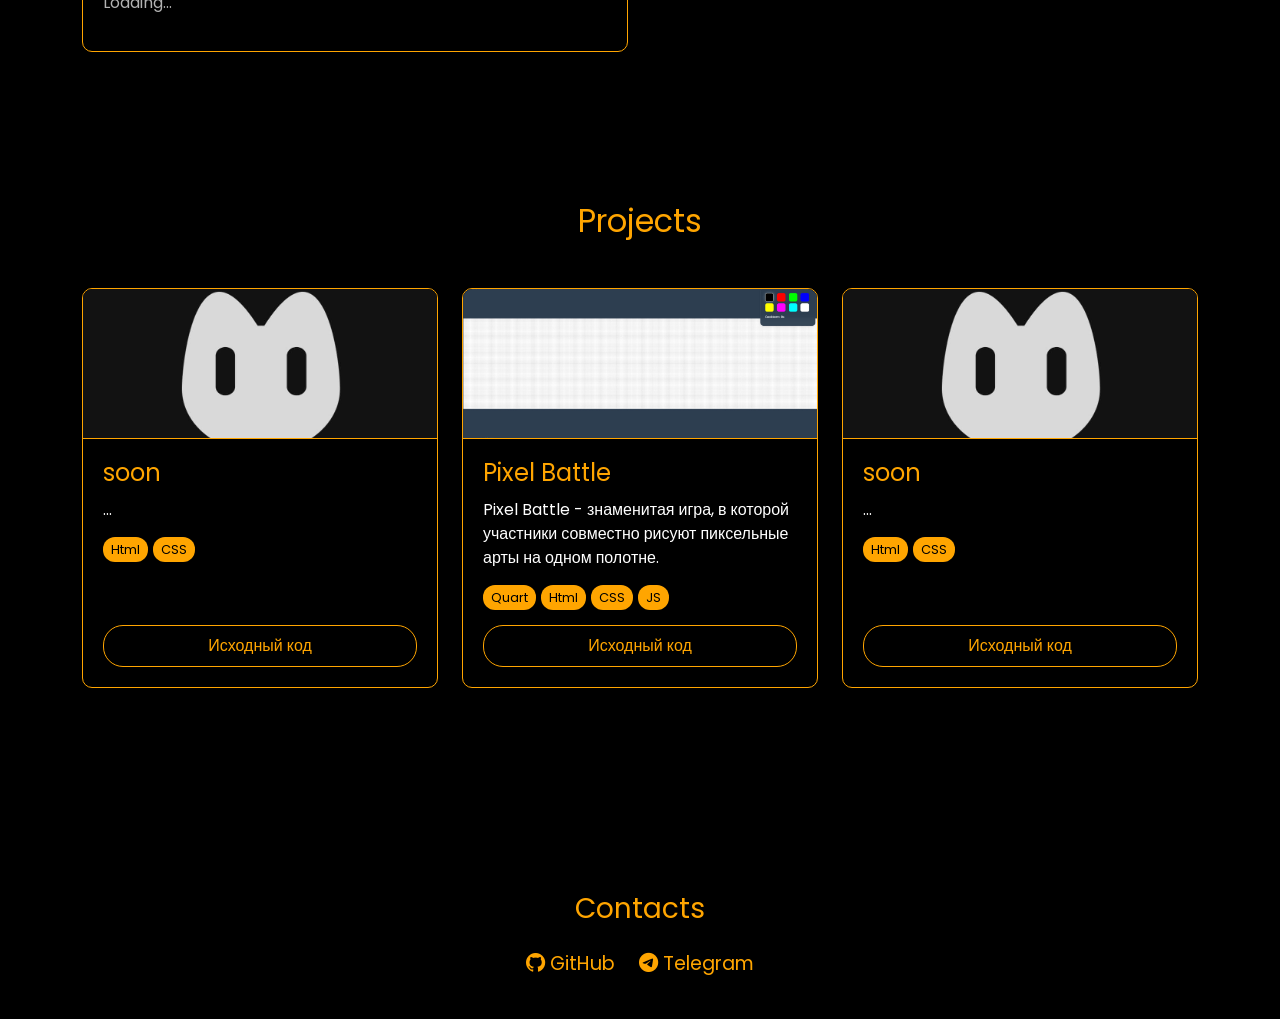
==== commit 20498f09: "1.6.2" ====
--- a/index.html
+++ b/index.html
@@ -68,7 +68,7 @@
         <div class="container">
             <h2 class="section-title text-center mb-5">GitHub Statistics</h2>
             <div class="row">
-                <div class="col-md-4">
+                <div class="col-md-6 mb-4 mb-md-0">
                     <div class="github-card">
                         <div class="github-data">
                             <h4><i class="bi bi-boxes"></i> Repository:</h4>
@@ -76,7 +76,7 @@
                         </div>
                     </div>
                 </div>
-                <div class="col-md-4">
+                <div class="col-md-6 mb-4 mb-md-0">
                     <div class="github-card">
                         <div class="github-data">
                             <h4><i class="bi bi-people"></i> Followers:</h4>
@@ -84,7 +84,7 @@
                         </div>
                     </div>
                 </div>
-                <div class="col-md-4">
+                <div class="col-md-6 mb-4 mb-md-0">
                     <div class="github-card">
                         <div class="github-data">
                             <h4><i class="bi bi-terminal"></i> Top languages:</h4>
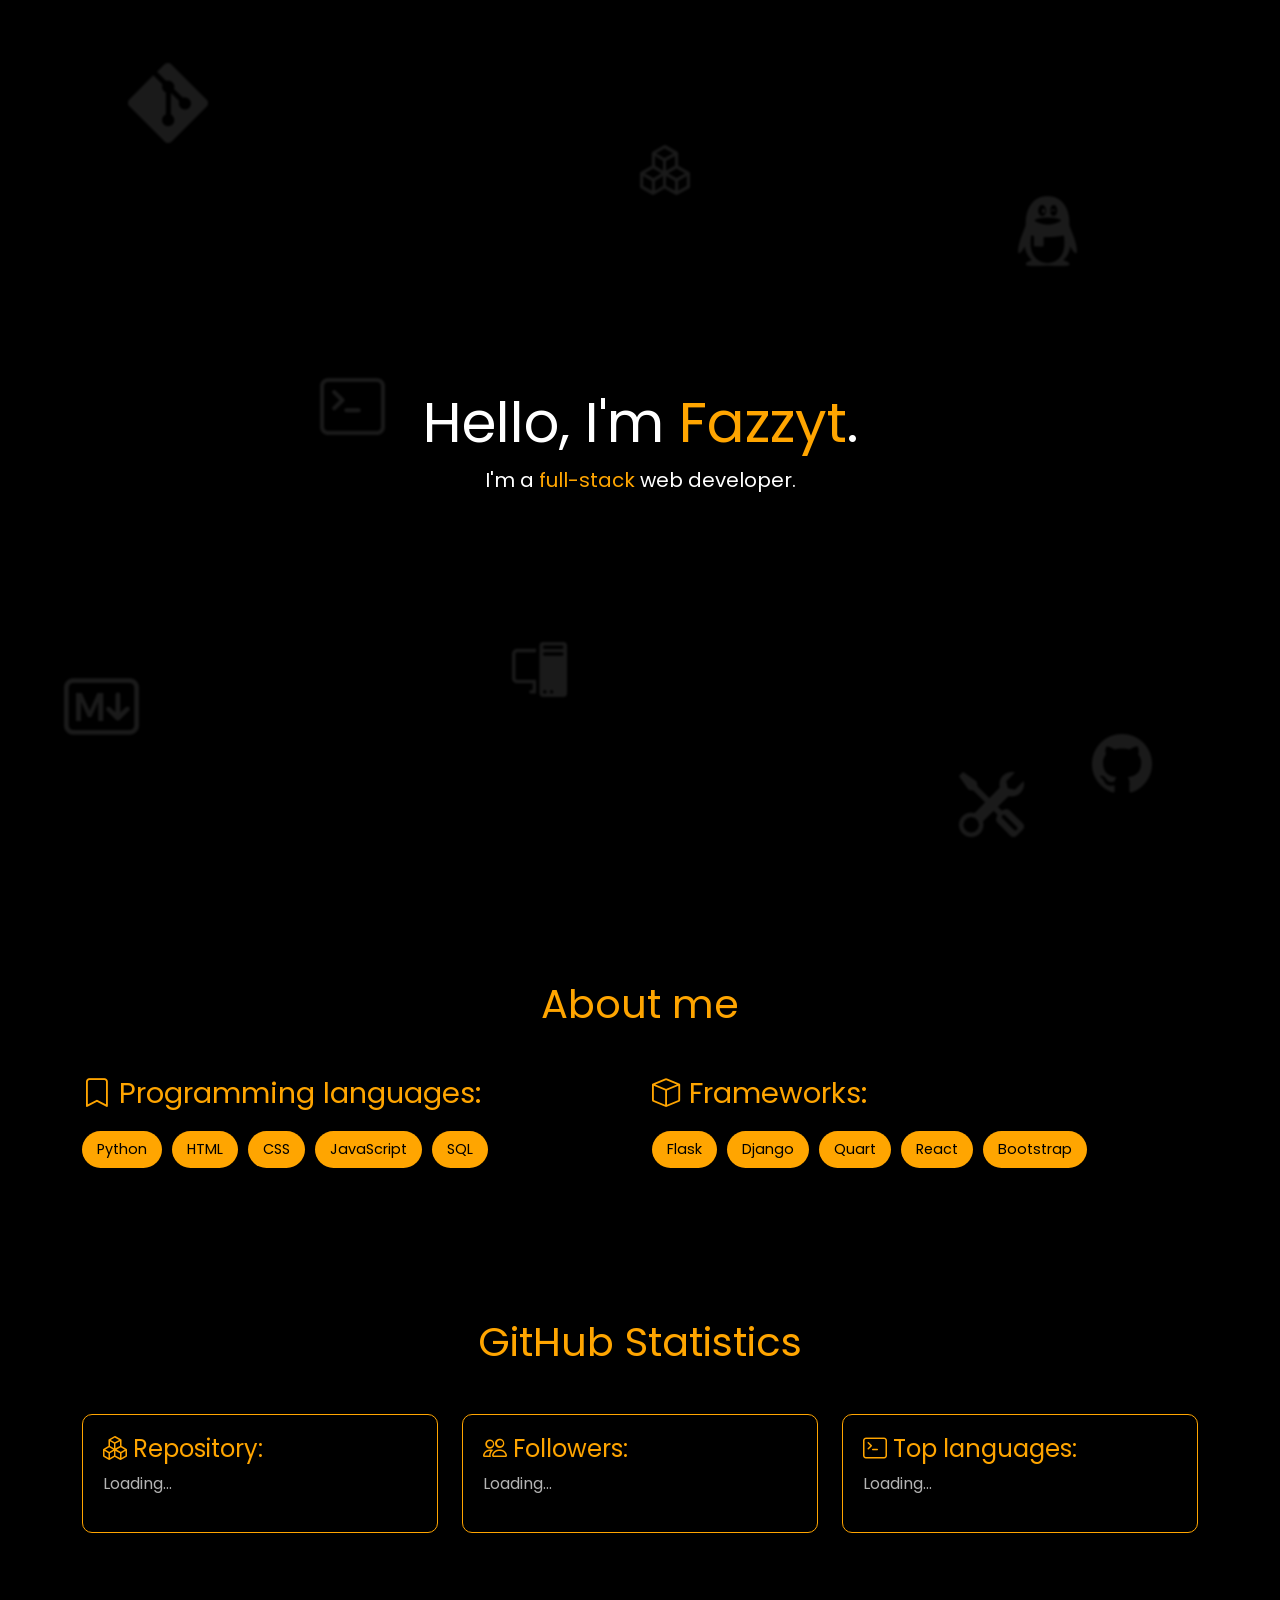
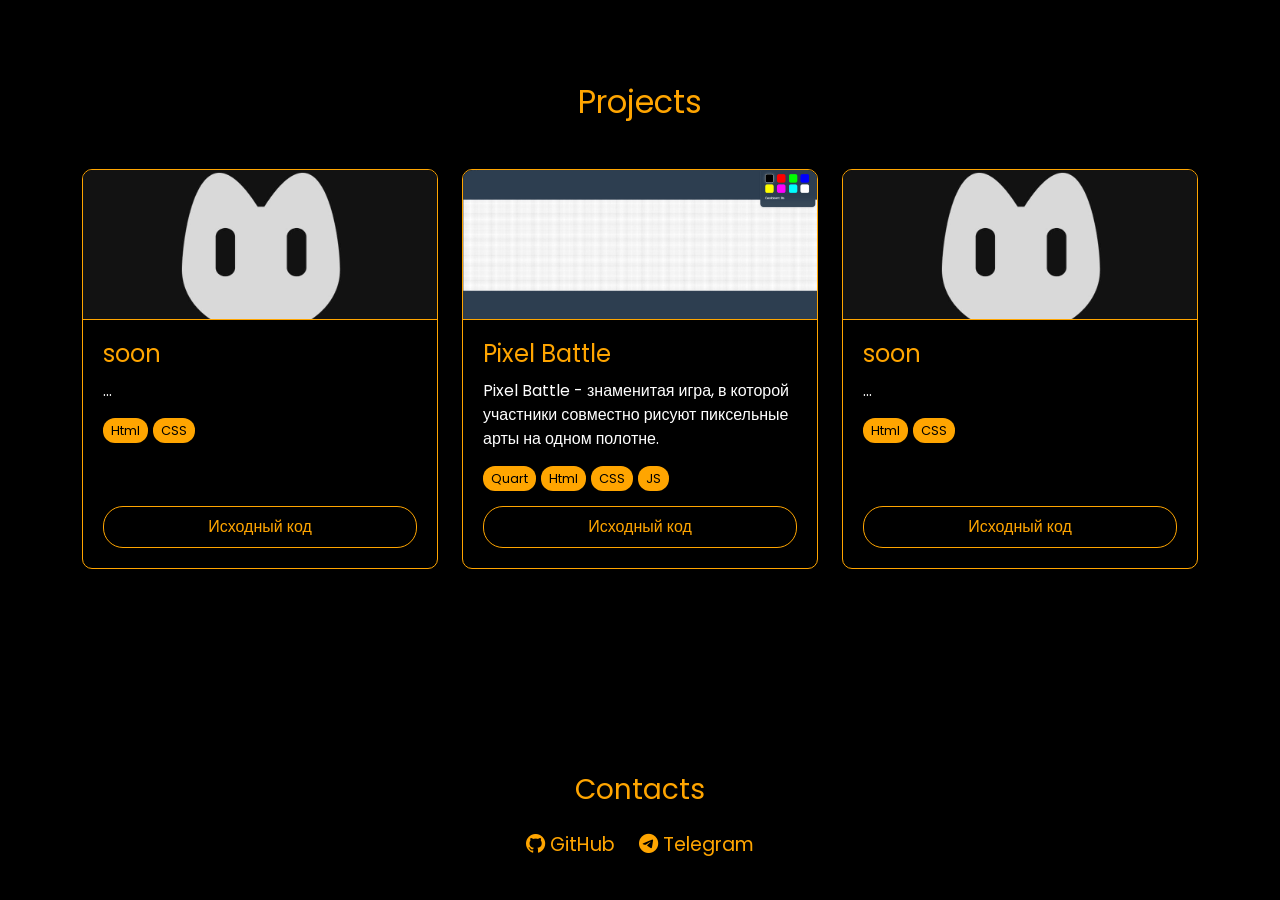
==== commit 82fef617: "1.6.5" ====
--- a/index.html
+++ b/index.html
@@ -68,7 +68,7 @@
         <div class="container">
             <h2 class="section-title text-center mb-5">GitHub Statistics</h2>
             <div class="row">
-                <div class="col-md-6 mb-4 mb-md-0">
+                <div class="col-md-4 mb-4 mb-md-0">
                     <div class="github-card">
                         <div class="github-data">
                             <h4><i class="bi bi-boxes"></i> Repository:</h4>
@@ -76,7 +76,7 @@
                         </div>
                     </div>
                 </div>
-                <div class="col-md-6 mb-4 mb-md-0">
+                <div class="col-md-4 mb-4 mb-md-0">
                     <div class="github-card">
                         <div class="github-data">
                             <h4><i class="bi bi-people"></i> Followers:</h4>
@@ -84,7 +84,7 @@
                         </div>
                     </div>
                 </div>
-                <div class="col-md-6 mb-4 mb-md-0">
+                <div class="col-md-4 mb-4 mb-md-0">
                     <div class="github-card">
                         <div class="github-data">
                             <h4><i class="bi bi-terminal"></i> Top languages:</h4>
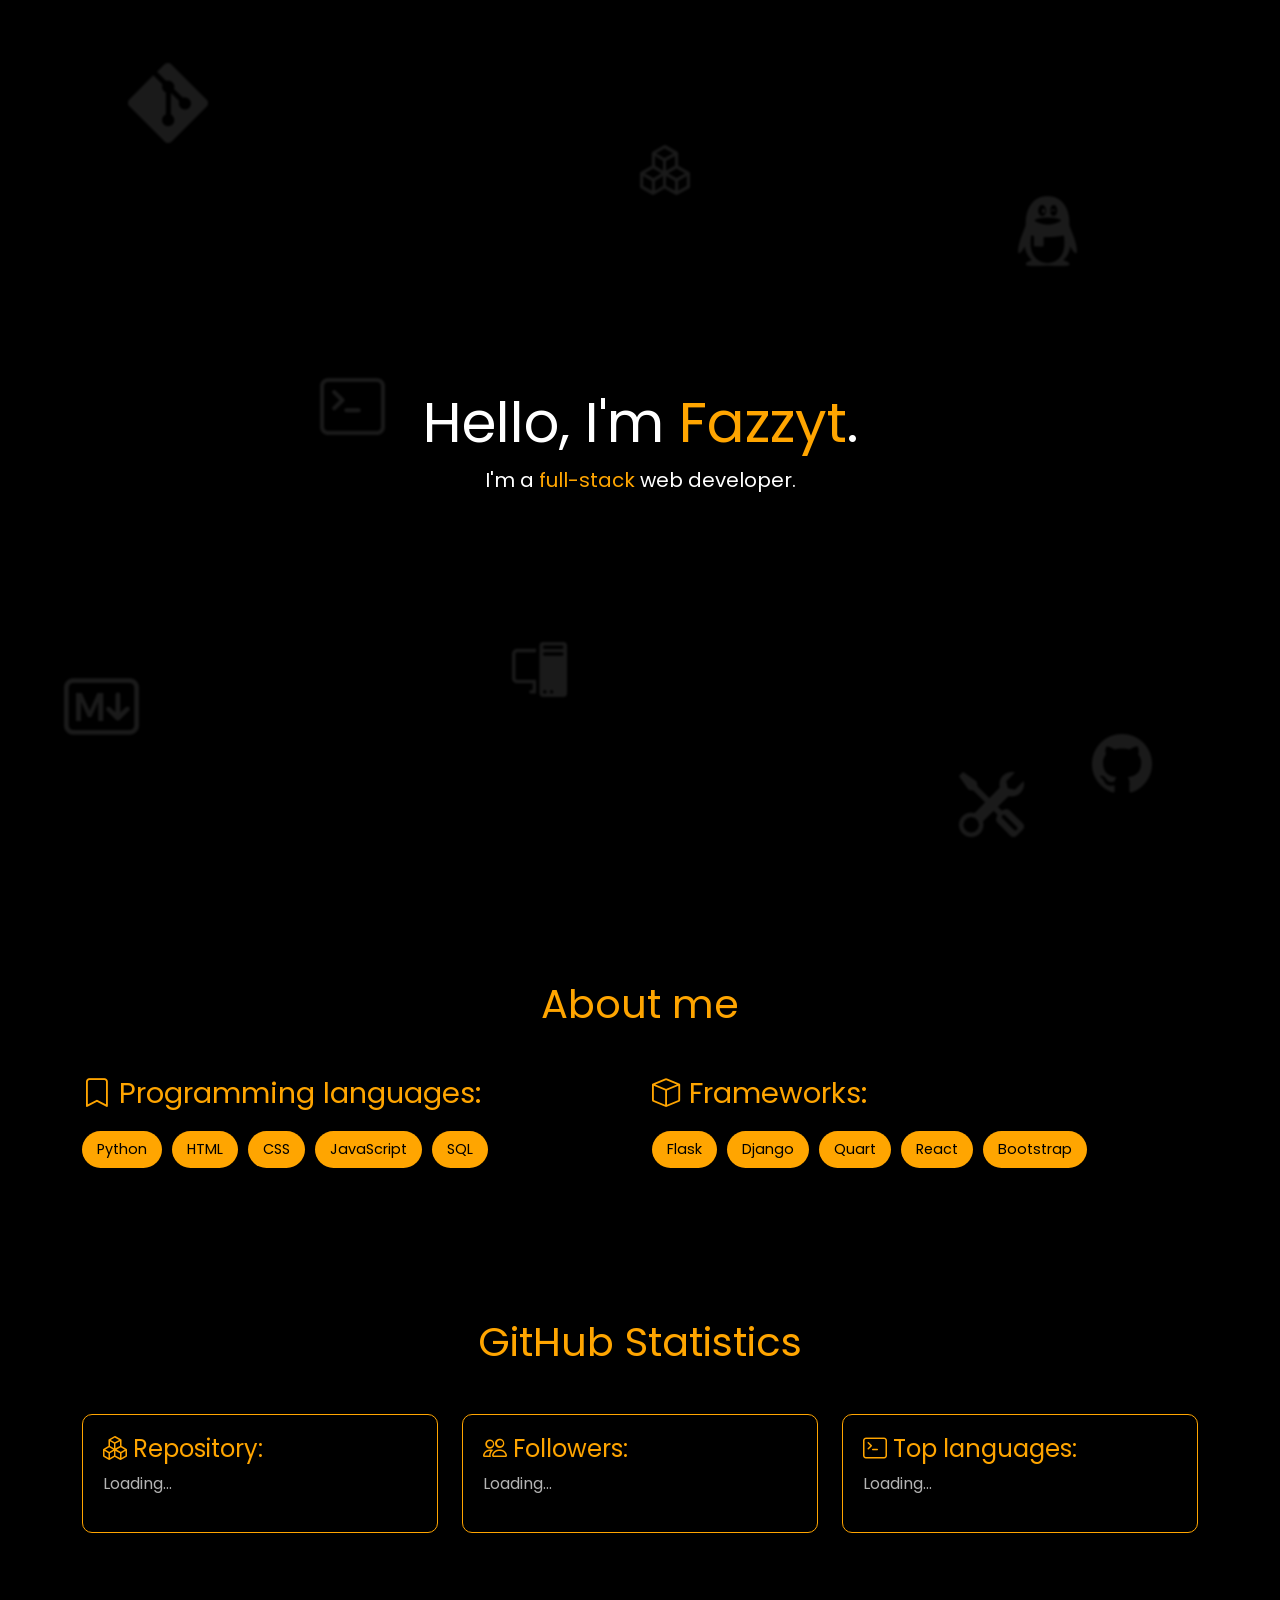
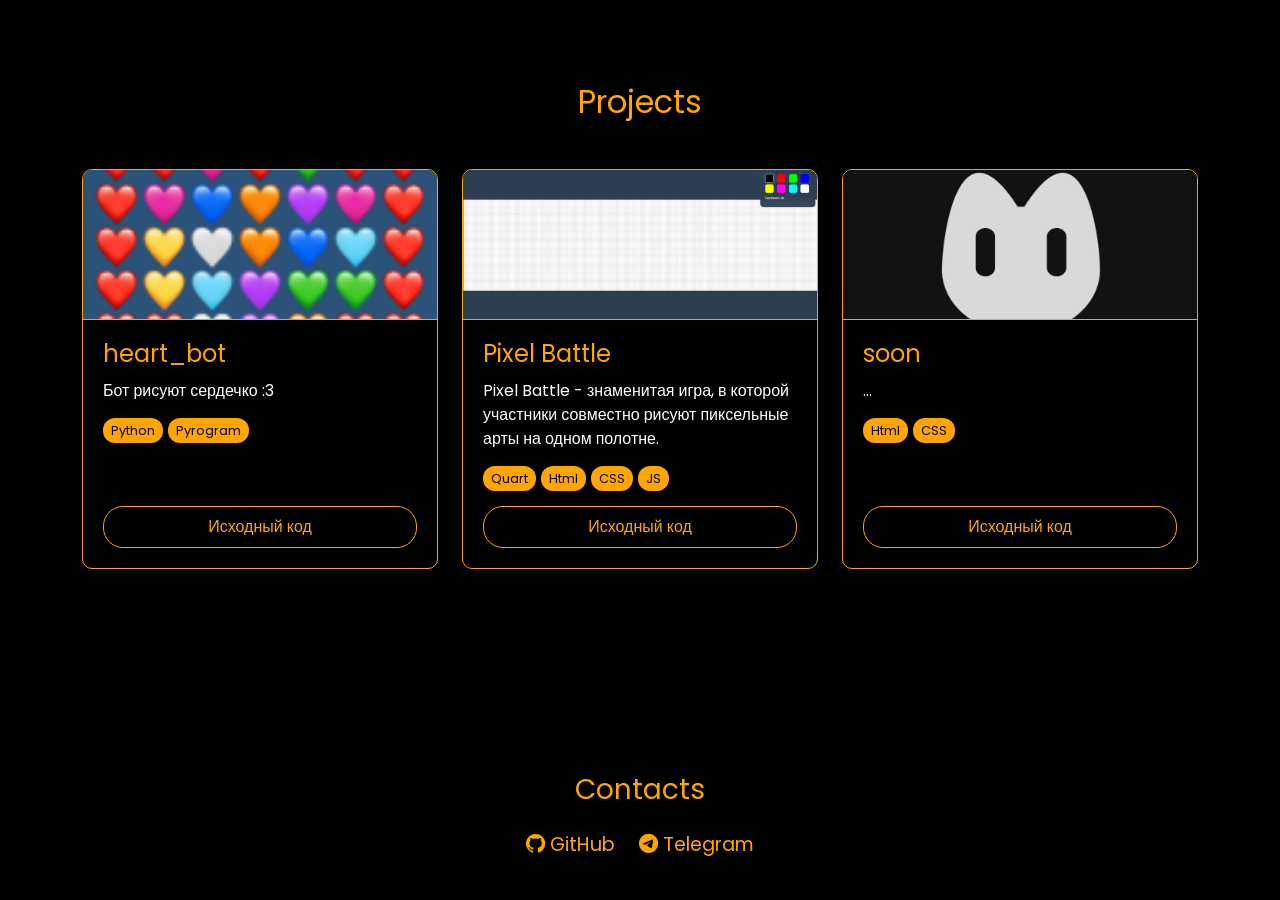
==== commit 98d04365: "1.6.6 добавил новый проект" ====
--- a/index.html
+++ b/index.html
@@ -104,19 +104,19 @@
                 <div class="col-md-6 col-lg-4 mb-4" data-aos="fade-up" data-aos-delay="100">
                     <div class="project">
                         <div class="project-image-container">
-                            <img src="img/project-logo-1.png" alt="Проект 1">
+                            <img src="img/heart_bot.png" alt="heart_bot">
                         </div>
                         <div class="project-content">
                             <div>
-                                <h3 class="project-title">soon</h3>
-                                <p class="project-description">...</p>
+                                <h3 class="project-title">heart_bot</h3>
+                                <p class="project-description">Бот рисуют сердечко :3</p>
                                 <div class="project-tags">
-                                    <span class="project-tag">Html</span>
-                                    <span class="project-tag">CSS</span>
+                                    <span class="project-tag">Python</span>
+                                    <span class="project-tag">Pyrogram</span>
                                 </div>
                             </div>
                             <div class="project-links">
-                                <a href="#" target="_blank" class="project-btn">Исходный код</a>
+                                <a href="https://github.com/Fazzyt/heart-telegram-bot" target="_blank" class="project-btn">Исходный код</a>
                             </div>
                         </div>
                     </div>
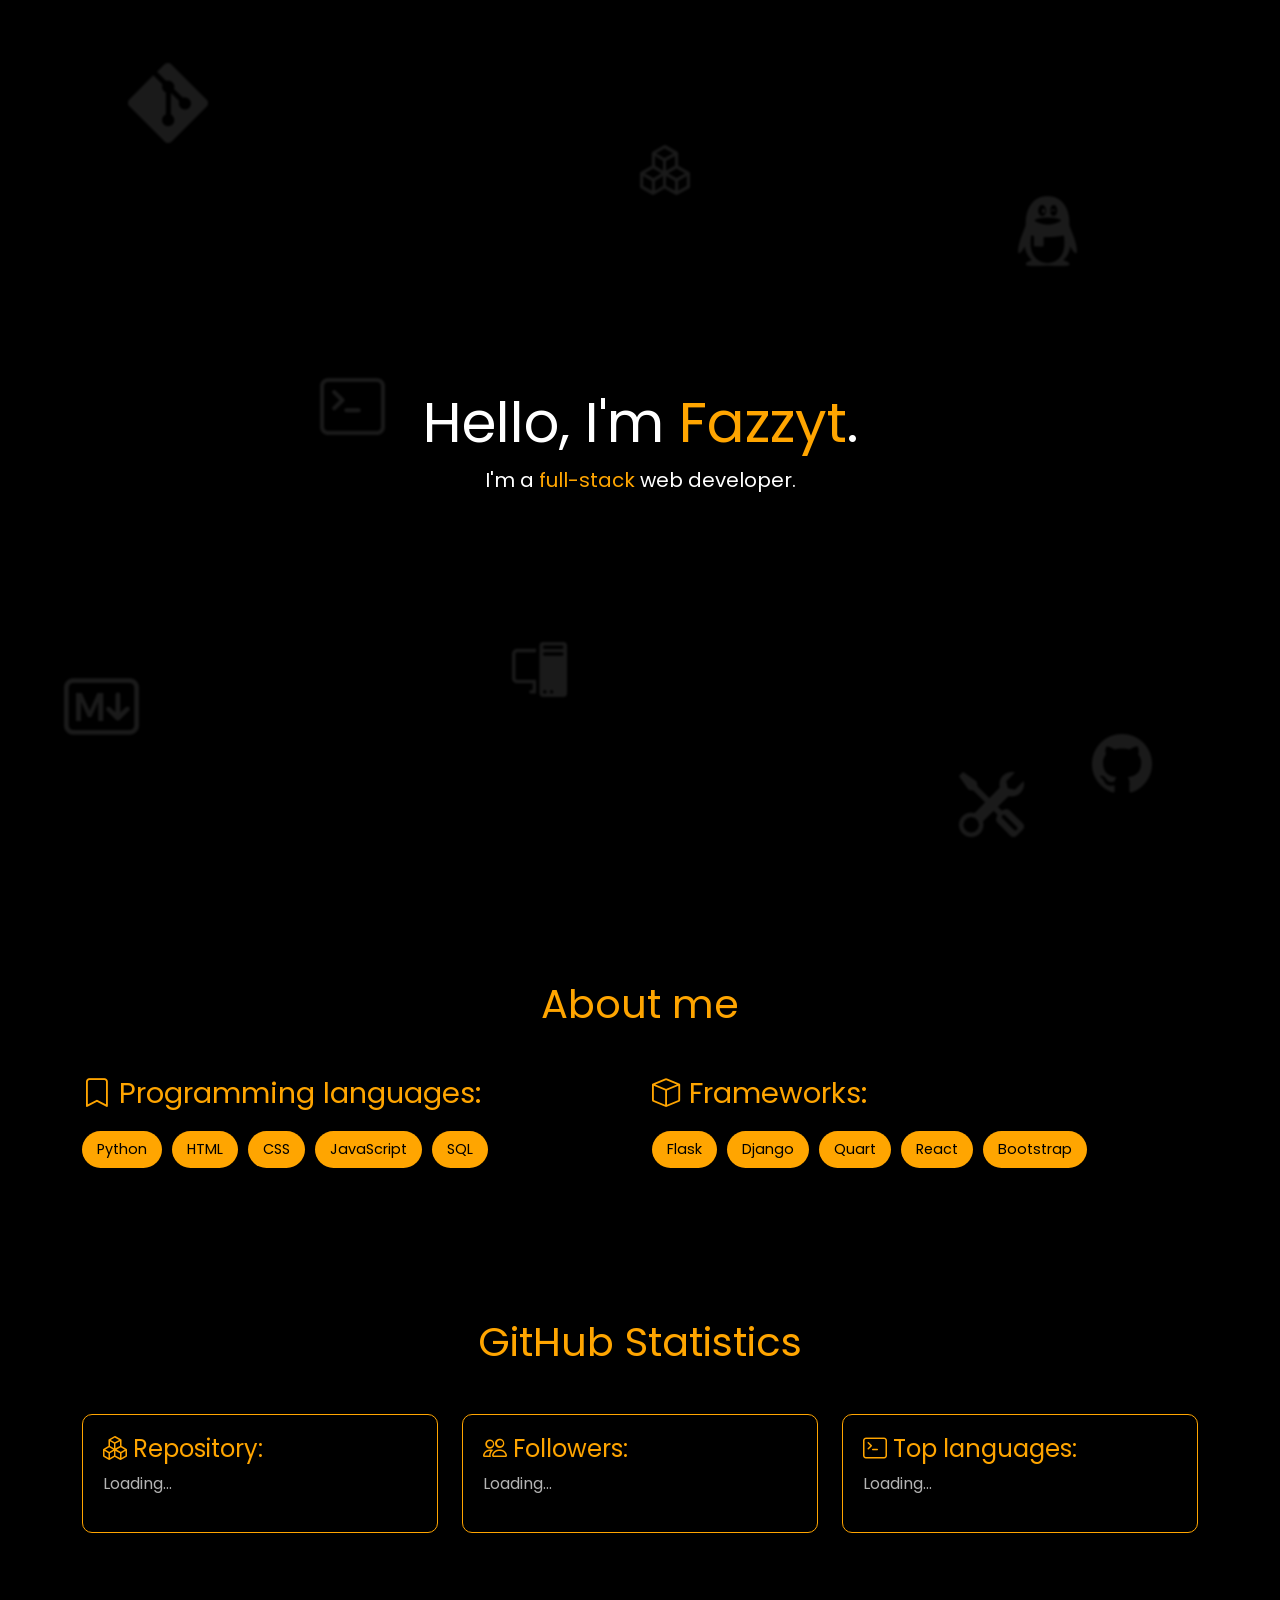
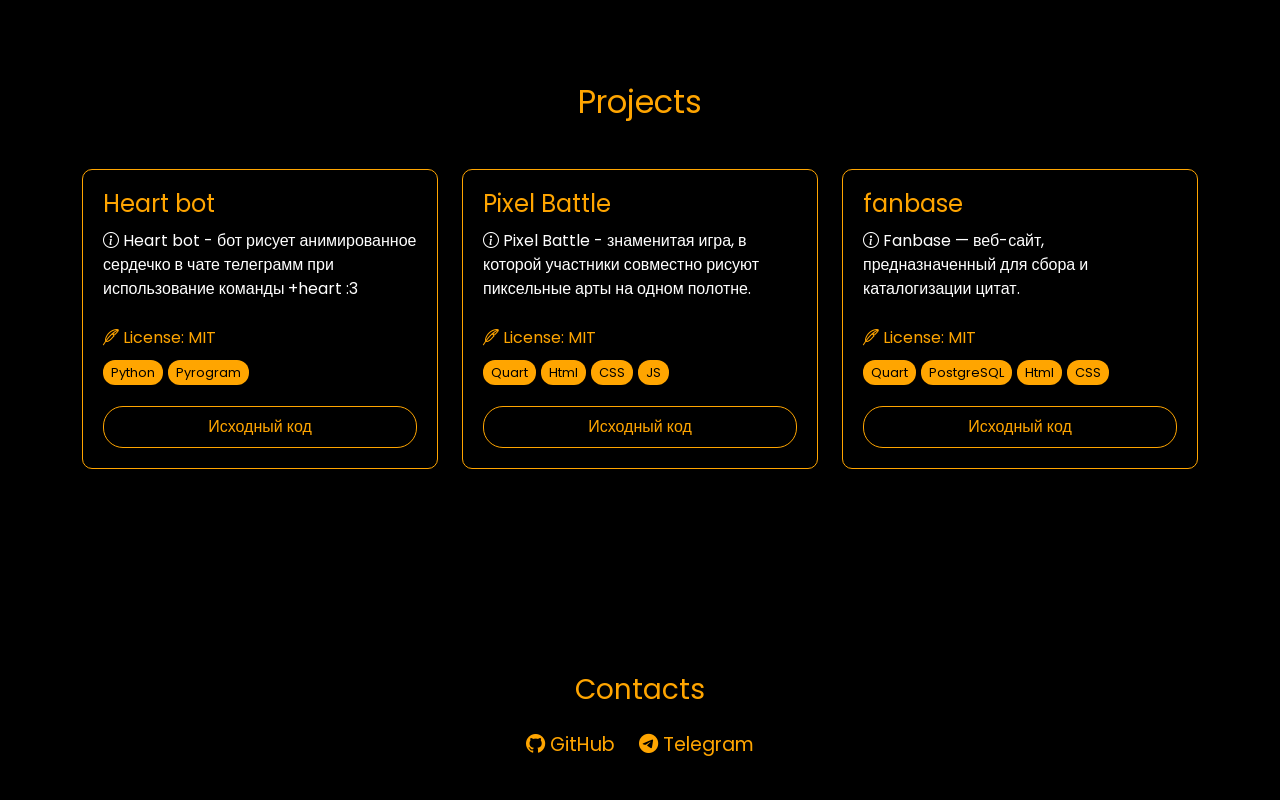
==== commit e6a135c9: "1.6.7 переделал карточки проектов" ====
--- a/index.html
+++ b/index.html
@@ -13,9 +13,6 @@
 </head>
 <body>
         
-    
-
-
     <header class="parallax-header">
         <div class="parallax-bg"></div>
         <div class="floating-element" style="top: 5%; left: 10%; font-size: 80px;"><i class="bi bi-git"></i></div>
@@ -103,13 +100,19 @@
 
                 <div class="col-md-6 col-lg-4 mb-4" data-aos="fade-up" data-aos-delay="100">
                     <div class="project">
-                        <div class="project-image-container">
-                            <img src="img/heart_bot.png" alt="heart_bot">
-                        </div>
                         <div class="project-content">
                             <div>
-                                <h3 class="project-title">heart_bot</h3>
-                                <p class="project-description">Бот рисуют сердечко :3</p>
+                                <h3 class="project-title">Heart bot</h3>
+                                <p class="project-description">
+                                    <i class="bi bi-info-circle"></i>
+                                    Heart bot - бот рисует анимированное сердечко в чате телеграмм при использование команды +heart :3
+                                </p>
+                                <div class="license">
+                                    <span>
+                                        <i class="bi bi-feather"></i>
+                                        License: MIT
+                                    </span>
+                                </div>
                                 <div class="project-tags">
                                     <span class="project-tag">Python</span>
                                     <span class="project-tag">Pyrogram</span>
@@ -124,13 +127,19 @@
 
                 <div class="col-md-6 col-lg-4 mb-4" data-aos="fade-up" data-aos-delay="100">
                     <div class="project">
-                        <div class="project-image-container">
-                            <img src="img/pixel-battle.jpg" alt="pixel-battle">
-                        </div>
                         <div class="project-content">
                             <div>
                                 <h3 class="project-title">Pixel Battle</h3>
-                                <p class="project-description">Pixel Battle - знаменитая игра, в которой участники совместно рисуют пиксельные арты на одном полотне.</p>
+                                <p class="project-description">
+                                    <i class="bi bi-info-circle"></i>
+                                    Pixel Battle - знаменитая игра, в которой участники совместно рисуют пиксельные арты на одном полотне.
+                                </p>
+                                <div class="license">
+                                    <span>
+                                        <i class="bi bi-feather"></i>
+                                        License: MIT
+                                    </span>
+                                </div>
                                 <div class="project-tags">
                                     <span class="project-tag">Quart</span>
                                     <span class="project-tag">Html</span>
@@ -147,20 +156,28 @@
 
                 <div class="col-md-6 col-lg-4 mb-4" data-aos="fade-up" data-aos-delay="100">
                     <div class="project">
-                        <div class="project-image-container">
-                            <img src="img/project-logo-1.png" alt="Проект 1">
-                        </div>
                         <div class="project-content">
                             <div>
-                                <h3 class="project-title">soon</h3>
-                                <p class="project-description">...</p>
+                                <h3 class="project-title">fanbase</h3>
+                                <p class="project-description">
+                                    <i class="bi bi-info-circle"></i>
+                                    Fanbase — веб-сайт, предназначенный для сбора и каталогизации цитат.
+                                </p>
+                                <div class="license">
+                                    <span>
+                                        <i class="bi bi-feather"></i>
+                                        License: MIT
+                                    </span>
+                                </div>
                                 <div class="project-tags">
+                                    <span class="project-tag">Quart</span>
+                                    <span class="project-tag">PostgreSQL</span>
                                     <span class="project-tag">Html</span>
                                     <span class="project-tag">CSS</span>
                                 </div>
                             </div>
                             <div class="project-links">
-                                <a href="#" target="_blank" class="project-btn">Исходный код</a>
+                                <a href="https://github.com/Fazzyt/fanbase" target="_blank" class="project-btn">Исходный код</a>
                             </div>
                         </div>
                     </div>
--- a/css/styles.css
+++ b/css/styles.css
@@ -97,7 +97,7 @@
     background: rgba(0, 0, 0, 0.8);
     border: 1px solid var(--primary-color);
     overflow: hidden;
-    height: 400px;
+    height: 300px;
     display: flex;
     flex-direction: column;
     transition: all 0.4s ease;
@@ -118,24 +118,6 @@
 
 .project:hover::before {
     top: 100%;
-}
-
-.project-image-container {
-    position: relative;
-    height: 150px;
-    overflow: hidden;
-    border-bottom: 1px solid var(--primary-color);
-}
-
-.project img {
-    width: 100%;
-    height: 100%;
-    object-fit: cover;
-    transition: transform 0.5s;
-}
-
-.project:hover img {
-    transform: scale(1.1);
 }
 
 .project-content {
@@ -211,6 +193,12 @@
     color: var(--primary-color);
     font-size: 1.8rem;
     margin-bottom: 20px;
+}
+
+.license{
+    color: var(--primary-color);
+    font-size: 1rem;
+    padding: 10px 0
 }
 
 .skills-container {
@@ -360,10 +348,7 @@
 
 @media (max-width: 768px) {
     .project {
-        height : 300px;
-    }
-    .project-image-container {
-        height: 150px;
+        height : 250px;
     }
     .project-content {
         padding: 15px;
@@ -372,6 +357,10 @@
         font-size: 1.2em;
     }
     .project-description {
+        font-size: 0.9em;
+    }
+    .license {
+        padding: 5px;
         font-size: 0.9em;
     }
     .project-tags {
